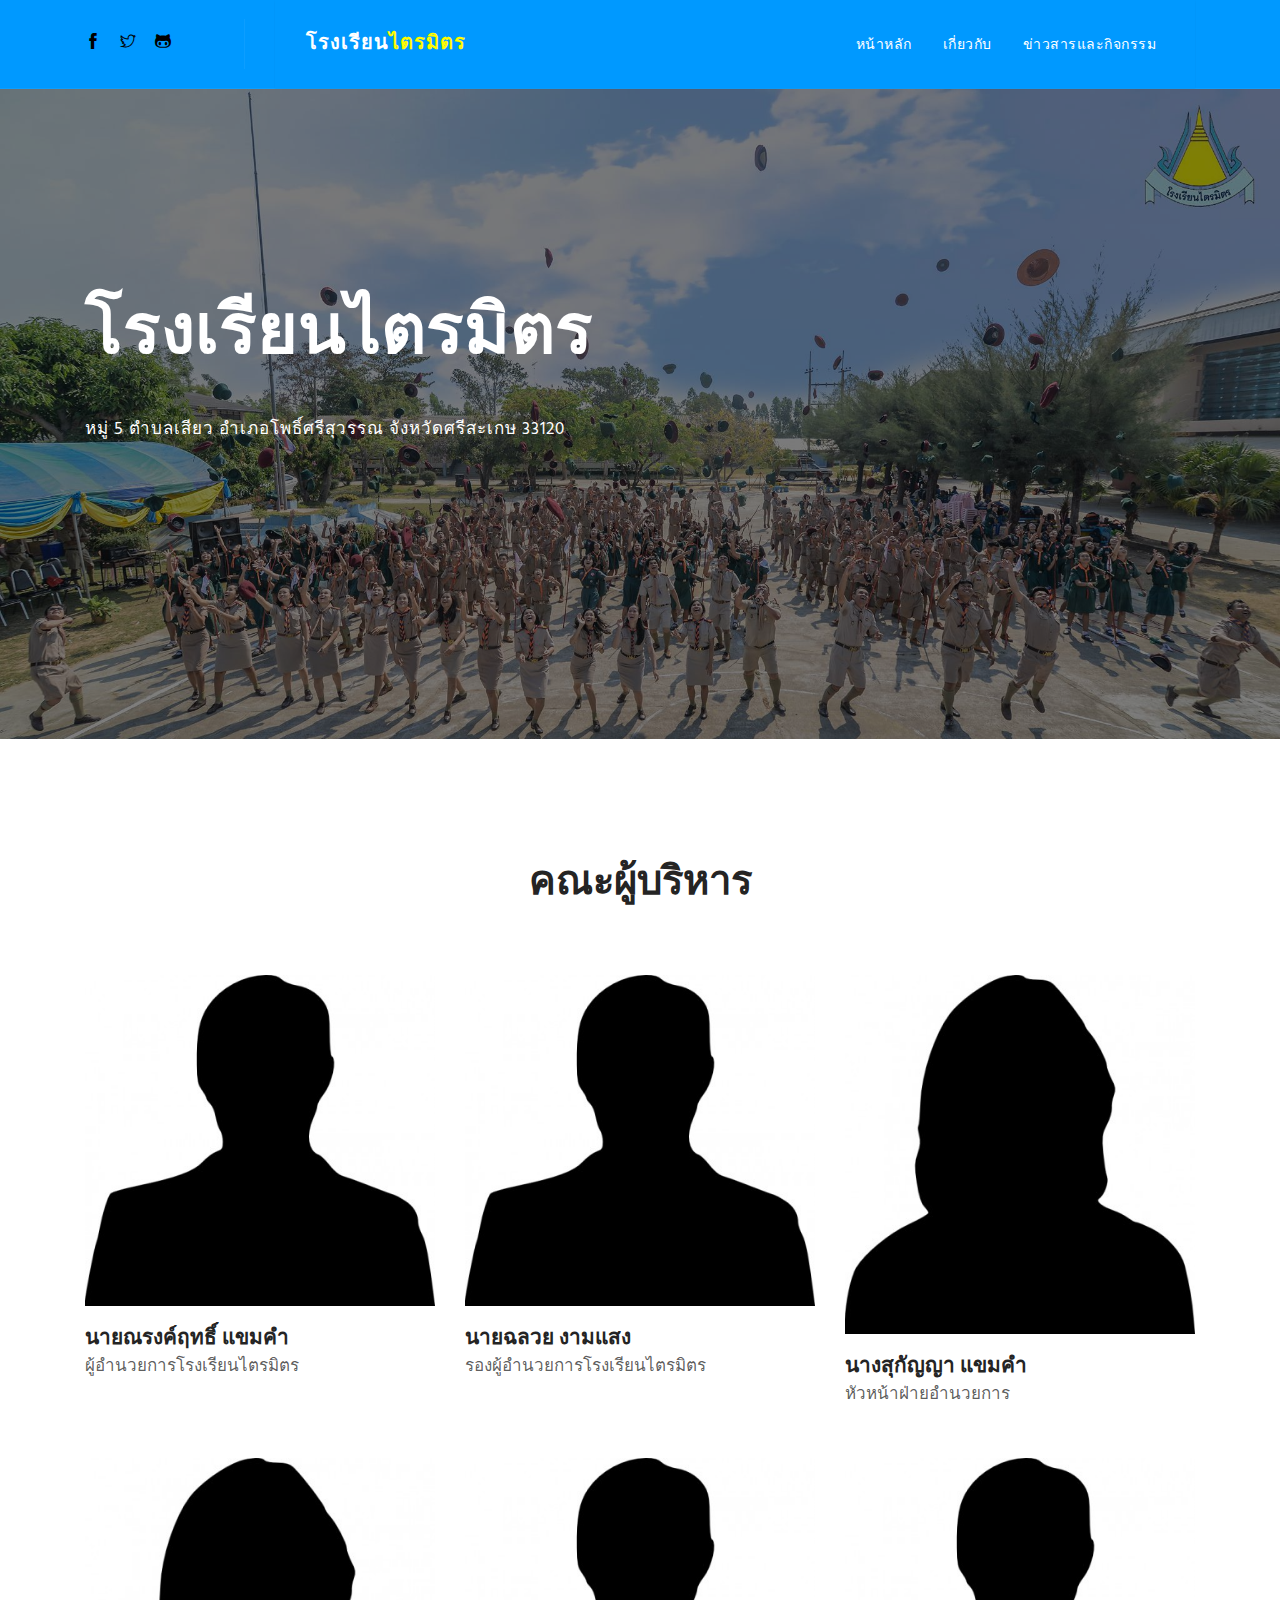
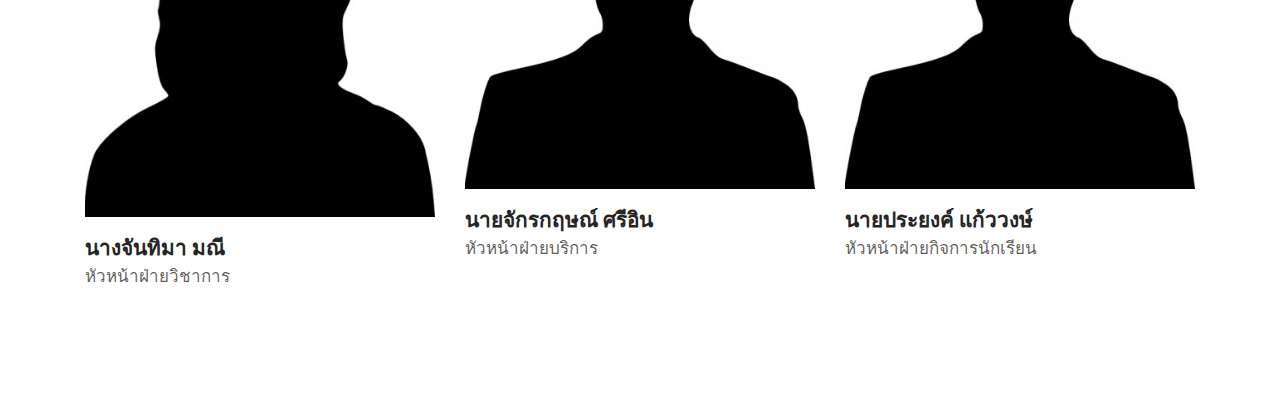
==== about.html @ a45cf544 "first commit" ====
<!doctype html>
<html lang="en">
  <head>
  <!-- Required meta tags -->
  <meta charset="utf-8">
  <meta name="viewport" content="width=device-width, initial-scale=1, shrink-to-fit=no">
  <meta name="description" content="megakit,business,company,agency,multipurpose,modern,bootstrap4">
  
  <meta name="author" content="themefisher.com">

  <title>Megakit| Html5 Agency template</title>

  <!-- bootstrap.min css -->
  <link rel="stylesheet" href="plugins/bootstrap/css/bootstrap.min.css">
  <!-- Icon Font Css -->
  <link rel="stylesheet" href="plugins/themify/css/themify-icons.css">
  <link rel="stylesheet" href="plugins/fontawesome/css/all.css">
  <link rel="stylesheet" href="plugins/magnific-popup/dist/magnific-popup.css">
  <!-- Owl Carousel CSS -->
  <link rel="stylesheet" href="plugins/slick-carousel/slick/slick.css">
  <link rel="stylesheet" href="plugins/slick-carousel/slick/slick-theme.css">

  <!-- Main Stylesheet -->
  <link rel="stylesheet" href="css/style.css">

</head>

<body>


<!-- Header Start --> 

<header class="navigation">
	<div class="header-top ">
		<div class="container">
			<div class="row justify-content-between align-items-center">
				<div class="col-lg-2 col-md-4">
					<div class="header-top-socials text-center text-lg-left text-md-left">
						<a href="https://web.facebook.com/%E0%B9%82%E0%B8%A3%E0%B8%87%E0%B9%80%E0%B8%A3%E0%B8%B5%E0%B8%A2%E0%B8%99%E0%B9%84%E0%B8%95%E0%B8%A3%E0%B8%A1%E0%B8%B4%E0%B8%95%E0%B8%A3-Trimit-school-172580970136434" target="_blank"><i class="ti-facebook"></i></a>
						<a  target="_blank"><i class="ti-twitter"></i></a>
						<a  target="_blank"><i class="ti-github"></i></a>
					</div>
				</div>
				<div class="col-lg-10 col-md-8 text-center text-lg-right text-md-right">
			
					<div class="header-top-info">		
				</div>
	<nav class="navbar navbar-expand-lg  py-4" id="navbar">
		<div class="container">
		  <a class="navbar-brand" href="index.html">
		  	โรงเรียน<span>ไตรมิตร</span>
		  </a>

		  <button class="navbar-toggler collapsed" type="button" data-toggle="collapse" data-target="#navbarsExample09" aria-controls="navbarsExample09" aria-expanded="false" aria-label="Toggle navigation">
			<span class="fa fa-bars"></span>
		  </button>
	  
		  <div class="collapse navbar-collapse text-center" id="navbarsExample09">
			<ul class="navbar-nav ml-auto">
			  <li class="nav-item active">
				<a class="nav-link" href="index.html">หน้าหลัก <span class="sr-only">(current)</span></a>
			  </li>
			  <li class="nav-item dropdown">
					<a class="nav-link dropdown-toggle" href="#" id="dropdown03" data-toggle="dropdown" aria-haspopup="true" aria-expanded="false">เกี่ยวกับ</a>
					<ul class="dropdown-menu" aria-labelledby="dropdown03">
						<li><a class="dropdown-item" href="about.html">คณะผู้บริหาร</a></li>
						<li><a class="dropdown-item" href="blog-single.html">ประวัติความเป็นมา</a></li>
					</ul>
			  </li>
			   <li class="nav-item dropdown">
					<a class="nav-link dropdown-toggle" href="#" id="dropdown05" data-toggle="dropdown" aria-haspopup="true" aria-expanded="false">ข่าวสารและกิจกรรม</a>
					<ul class="dropdown-menu" aria-labelledby="dropdown05">
						<li><a class="dropdown-item" href="blog-grid.html">ข่าวสาร</a></li>
						<li><a class="dropdown-item" href="blog-grid - 1.html">ภาพกิจกรรม</a></li>
					</ul>
			</ul>
			</form>
		  </div>
		</div>
	</nav>
</header>

<!-- Header Close --> 

<div class="main-wrapper ">
<!-- Slider Start -->
<section class="slider">
	<div class="container">
		<div class="row">
			<div class="col-lg-9 col-md-10">
				<div class="block">
					<h1 class="animated fadeInUp mb-5">โรงเรียนไตรมิตร</h1>
					<span class="d-block mb-3 text-white text-capitalize">หมู่ 5 ตำบลเสียว อำเภอโพธิ์ศรีสุวรรณ จังหวัดศรีสะเกษ 33120</span>
				</div>
			</div>
		</div>
	</div>
</section>

<!--  Section Services Start -->
<section class="section team">
	<div class="container">
		<div class="row justify-content-center">
			<div class="col-lg-7 text-center">
				<div class="section-title">
					<h2 class="mt-3 content-title">คณะผู้บริหาร</h2>
				</div>
			</div>
		</div>

		<div class="row justify-content-center">
			<div class="col-lg-4 col-md-6 col-sm-6">
				<div class="team-item-wrap mb-5">
					<div class="team-item position-relative">
						<img src="images/team/เงาชาย.jpg" alt="" class="img-fluid w-100">
						<div class="team-img-hover">
							<ul class="team-social list-inline">
								<li class="list-inline-item">
									<a  class="facebook"><i class="fab fa-facebook-f" aria-hidden="true"></i></a>
								</li>
								<li class="list-inline-item">
									<a  class="twitter"><i class="fab fa-twitter" aria-hidden="true"></i></a>
								</li>
								<li class="list-inline-item">
									<a  class="instagram"><i class="fab fa-instagram" aria-hidden="true"></i></a>
								</li>
								<li class="list-inline-item">
									<a  class="linkedin"><i class="fab fa-linkedin-in" aria-hidden="true"></i></a>
								</li>
							</ul>
						</div>
					</div>
					<div class="team-item-content">
						<h4 class="mt-3 mb-0 text-capitalize">นายณรงค์ฤทธิ์ แขมคำ </h4>
						<p>ผู้อำนวยการโรงเรียนไตรมิตร</p>
					</div>
				</div>
			</div>

			<div class="col-lg-4 col-md-6 col-sm-6">
				<div class="team-item-wrap mb-5">
					<div class="team-item position-relative">
						<img src="images/team/เงาชาย.jpg" alt="" class="img-fluid w-100">
						<div class="team-img-hover">
							<ul class="team-social list-inline">
								<li class="list-inline-item">
									<a  class="facebook"><i class="fab fa-facebook-f" aria-hidden="true"></i></a>
								</li>
								<li class="list-inline-item">
									<a  class="twitter"><i class="fab fa-twitter" aria-hidden="true"></i></a>
								</li>
								<li class="list-inline-item">
									<a  class="instagram"><i class="fab fa-instagram" aria-hidden="true"></i></a>
								</li>
								<li class="list-inline-item">
									<a  class="linkedin"><i class="fab fa-linkedin-in" aria-hidden="true"></i></a>
								</li>
							</ul>
						</div>
					</div>
					<div class="team-item-content">
						<h4 class="mt-3 mb-0 text-capitalize">นายฉลวย งามแสง</h4>
						<p>รองผู้อำนวยการโรงเรียนไตรมิตร</p>
					</div>
				</div>
			</div>

			<div class="col-lg-4 col-md-6 col-sm-6">
				<div class="team-item-wrap mb-5 ">
					<div class="team-item position-relative">
						<img src="images/team/เงาหญิง.jpg" alt="" class="img-fluid w-100">
						<div class="team-img-hover">
							<ul class="team-social list-inline">
								<li class="list-inline-item">
									<a  class="facebook"><i class="fab fa-facebook-f" aria-hidden="true"></i></a>
								</li>
								<li class="list-inline-item">
									<a  class="twitter"><i class="fab fa-twitter" aria-hidden="true"></i></a>
								</li>
								<li class="list-inline-item">
									<a  class="instagram"><i class="fab fa-instagram" aria-hidden="true"></i></a>
								</li>
								<li class="list-inline-item">
									<a  class="linkedin"><i class="fab fa-linkedin-in" aria-hidden="true"></i></a>
								</li>
							</ul>
						</div>
					</div>
					<div class="team-item-content">
						<h4 class="mt-3 mb-0 text-capitalize">นางสุกัญญา แขมคำ</h4>
						<p>หัวหน้าฝ่ายอำนวยการ</p>
					</div>
				</div>
			</div>
			<div class="col-lg-4 col-md-6 col-sm-6">
				<div class="team-item-wrap mb-5 mb-lg-0">
					<div class="team-item position-relative">
						<img src="images/team/เงาหญิง.jpg" alt="" class="img-fluid w-100">
						<div class="team-img-hover">
							<ul class="team-social list-inline">
								<li class="list-inline-item">
									<a  class="facebook"><i class="fab fa-facebook-f" aria-hidden="true"></i></a>
								</li>
								<li class="list-inline-item">
									<a  class="twitter"><i class="fab fa-twitter" aria-hidden="true"></i></a>
								</li>
								<li class="list-inline-item">
									<a  class="instagram"><i class="fab fa-instagram" aria-hidden="true"></i></a>
								</li>
								<li class="list-inline-item">
									<a  class="linkedin"><i class="fab fa-linkedin-in" aria-hidden="true"></i></a>
								</li>
							</ul>
						</div>
					</div>
					<div class="team-item-content">
						<h4 class="mt-3 mb-0 text-capitalize">นางจันทิมา มณี</h4>
						<p>หัวหน้าฝ่ายวิชาการ</p>
					</div>
				</div>
			</div>

			<div class="col-lg-4 col-md-6 col-sm-6">
				<div class="team-item-wrap mb-5 mb-lg-0">
					<div class="team-item position-relative">
						<img src="images/team/เงาชาย.jpg" alt="" class="img-fluid w-100">
						<div class="team-img-hover">
							<ul class="team-social list-inline">
								<li class="list-inline-item">
									<a  class="facebook"><i class="fab fa-facebook-f" aria-hidden="true"></i></a>
								</li>
								<li class="list-inline-item">
									<a  class="twitter"><i class="fab fa-twitter" aria-hidden="true"></i></a>
								</li>
								<li class="list-inline-item">
									<a  class="instagram"><i class="fab fa-instagram" aria-hidden="true"></i></a>
								</li>
								<li class="list-inline-item">
									<a  class="linkedin"><i class="fab fa-linkedin-in" aria-hidden="true"></i></a>
								</li>
							</ul>
						</div>
					</div>
					<div class="team-item-content">
						<h4 class="mt-3 mb-0 text-capitalize">นายจักรกฤษณ์ ศรีอิน</h4>
						<p>หัวหน้าฝ่ายบริการ</p>
					</div>
				</div>
			</div>

			<div class="col-lg-4 col-md-6 col-sm-6">
				<div class="team-item-wrap mb-5 mb-lg-0 ">
					<div class="team-item position-relative">
						<img src="images/team/เงาชาย.jpg" alt="" class="img-fluid w-100">
						<div class="team-img-hover">
							<ul class="team-social list-inline">
								<li class="list-inline-item">
									<a  class="facebook"><i class="fab fa-facebook-f" aria-hidden="true"></i></a>
								</li>
								<li class="list-inline-item">
									<a  class="twitter"><i class="fab fa-twitter" aria-hidden="true"></i></a>
								</li>
								<li class="list-inline-item">
									<a  class="instagram"><i class="fab fa-instagram" aria-hidden="true"></i></a>
								</li>
								<li class="list-inline-item">
									<a  class="linkedin"><i class="fab fa-linkedin-in" aria-hidden="true"></i></a>
								</li>
							</ul>
						</div>
					</div>
					<div class="team-item-content">
						<h4 class="mt-3 mb-0 text-capitalize">นายประยงค์ แก้ววงษ์ </h4>
						<p>หัวหน้าฝ่ายกิจการนักเรียน</p>
					</div>
				</div>
			</div>
		</div>
	</div>
</section>


  </body>
  </html>
---- plugins/themify/css/themify-icons.css ----
@font-face {
	font-family: 'themify';
	src:url('../fonts/themify.eot');
	src:url('../fonts/themify.eot?#iefix') format('embedded-opentype'),
		url('../fonts/themify.woff') format('woff'),
		url('../fonts/themify.ttf') format('truetype'),
		url('../fonts/themify.svg') format('svg');
	font-weight: normal;
	font-style: normal;
}

[class^="ti-"], [class*=" ti-"] {
	font-family: 'themify';
	speak: none;
	font-style: normal;
	font-weight: normal;
	font-variant: normal;
	text-transform: none;
	line-height: 1;

	/* Better Font Rendering =========== */
	-webkit-font-smoothing: antialiased;
	-moz-osx-font-smoothing: grayscale;
}

.ti-wand:before {
	content: "\e600";
}
.ti-volume:before {
	content: "\e601";
}
.ti-user:before {
	content: "\e602";
}
.ti-unlock:before {
	content: "\e603";
}
.ti-unlink:before {
	content: "\e604";
}
.ti-trash:before {
	content: "\e605";
}
.ti-thought:before {
	content: "\e606";
}
.ti-target:before {
	content: "\e607";
}
.ti-tag:before {
	content: "\e608";
}
.ti-tablet:before {
	content: "\e609";
}
.ti-star:before {
	content: "\e60a";
}
.ti-spray:before {
	content: "\e60b";
}
.ti-signal:before {
	content: "\e60c";
}
.ti-shopping-cart:before {
	content: "\e60d";
}
.ti-shopping-cart-full:before {
	content: "\e60e";
}
.ti-settings:before {
	content: "\e60f";
}
.ti-search:before {
	content: "\e610";
}
.ti-zoom-in:before {
	content: "\e611";
}
.ti-zoom-out:before {
	content: "\e612";
}
.ti-cut:before {
	content: "\e613";
}
.ti-ruler:before {
	content: "\e614";
}
.ti-ruler-pencil:before {
	content: "\e615";
}
.ti-ruler-alt:before {
	content: "\e616";
}
.ti-bookmark:before {
	content: "\e617";
}
.ti-bookmark-alt:before {
	content: "\e618";
}
.ti-reload:before {
	content: "\e619";
}
.ti-plus:before {
	content: "\e61a";
}
.ti-pin:before {
	content: "\e61b";
}
.ti-pencil:before {
	content: "\e61c";
}
.ti-pencil-alt:before {
	content: "\e61d";
}
.ti-paint-roller:before {
	content: "\e61e";
}
.ti-paint-bucket:before {
	content: "\e61f";
}
.ti-na:before {
	content: "\e620";
}
.ti-mobile:before {
	content: "\e621";
}
.ti-minus:before {
	content: "\e622";
}
.ti-medall:before {
	content: "\e623";
}
.ti-medall-alt:before {
	content: "\e624";
}
.ti-marker:before {
	content: "\e625";
}
.ti-marker-alt:before {
	content: "\e626";
}
.ti-arrow-up:before {
	content: "\e627";
}
.ti-arrow-right:before {
	content: "\e628";
}
.ti-arrow-left:before {
	content: "\e629";
}
.ti-arrow-down:before {
	content: "\e62a";
}
.ti-lock:before {
	content: "\e62b";
}
.ti-location-arrow:before {
	content: "\e62c";
}
.ti-link:before {
	content: "\e62d";
}
.ti-layout:before {
	content: "\e62e";
}
.ti-layers:before {
	content: "\e62f";
}
.ti-layers-alt:before {
	content: "\e630";
}
.ti-key:before {
	content: "\e631";
}
.ti-import:before {
	content: "\e632";
}
.ti-image:before {
	content: "\e633";
}
.ti-heart:before {
	content: "\e634";
}
.ti-heart-broken:before {
	content: "\e635";
}
.ti-hand-stop:before {
	content: "\e636";
}
.ti-hand-open:before {
	content: "\e637";
}
.ti-hand-drag:before {
	content: "\e638";
}
.ti-folder:before {
	content: "\e639";
}
.ti-flag:before {
	content: "\e63a";
}
.ti-flag-alt:before {
	content: "\e63b";
}
.ti-flag-alt-2:before {
	content: "\e63c";
}
.ti-eye:before {
	content: "\e63d";
}
.ti-export:before {
	content: "\e63e";
}
.ti-exchange-vertical:before {
	content: "\e63f";
}
.ti-desktop:before {
	content: "\e640";
}
.ti-cup:before {
	content: "\e641";
}
.ti-crown:before {
	content: "\e642";
}
.ti-comments:before {
	content: "\e643";
}
.ti-comment:before {
	content: "\e644";
}
.ti-comment-alt:before {
	content: "\e645";
}
.ti-close:before {
	content: "\e646";
}
.ti-clip:before {
	content: "\e647";
}
.ti-angle-up:before {
	content: "\e648";
}
.ti-angle-right:before {
	content: "\e649";
}
.ti-angle-left:before {
	content: "\e64a";
}
.ti-angle-down:before {
	content: "\e64b";
}
.ti-check:before {
	content: "\e64c";
}
.ti-check-box:before {
	content: "\e64d";
}
.ti-camera:before {
	content: "\e64e";
}
.ti-announcement:before {
	content: "\e64f";
}
.ti-brush:before {
	content: "\e650";
}
.ti-briefcase:before {
	content: "\e651";
}
.ti-bolt:before {
	content: "\e652";
}
.ti-bolt-alt:before {
	content: "\e653";
}
.ti-blackboard:before {
	content: "\e654";
}
.ti-bag:before {
	content: "\e655";
}
.ti-move:before {
	content: "\e656";
}
.ti-arrows-vertical:before {
	content: "\e657";
}
.ti-arrows-horizontal:before {
	content: "\e658";
}
.ti-fullscreen:before {
	content: "\e659";
}
.ti-arrow-top-right:before {
	content: "\e65a";
}
.ti-arrow-top-left:before {
	content: "\e65b";
}
.ti-arrow-circle-up:before {
	content: "\e65c";
}
.ti-arrow-circle-right:before {
	content: "\e65d";
}
.ti-arrow-circle-left:before {
	content: "\e65e";
}
.ti-arrow-circle-down:before {
	content: "\e65f";
}
.ti-angle-double-up:before {
	content: "\e660";
}
.ti-angle-double-right:before {
	content: "\e661";
}
.ti-angle-double-left:before {
	content: "\e662";
}
.ti-angle-double-down:before {
	content: "\e663";
}
.ti-zip:before {
	content: "\e664";
}
.ti-world:before {
	content: "\e665";
}
.ti-wheelchair:before {
	content: "\e666";
}
.ti-view-list:before {
	content: "\e667";
}
.ti-view-list-alt:before {
	content: "\e668";
}
.ti-view-grid:before {
	content: "\e669";
}
.ti-uppercase:before {
	content: "\e66a";
}
.ti-upload:before {
	content: "\e66b";
}
.ti-underline:before {
	content: "\e66c";
}
.ti-truck:before {
	content: "\e66d";
}
.ti-timer:before {
	content: "\e66e";
}
.ti-ticket:before {
	content: "\e66f";
}
.ti-thumb-up:before {
	content: "\e670";
}
.ti-thumb-down:before {
	content: "\e671";
}
.ti-text:before {
	content: "\e672";
}
.ti-stats-up:before {
	content: "\e673";
}
.ti-stats-down:before {
	content: "\e674";
}
.ti-split-v:before {
	content: "\e675";
}
.ti-split-h:before {
	content: "\e676";
}
.ti-smallcap:before {
	content: "\e677";
}
.ti-shine:before {
	content: "\e678";
}
.ti-shift-right:before {
	content: "\e679";
}
.ti-shift-left:before {
	content: "\e67a";
}
.ti-shield:before {
	content: "\e67b";
}
.ti-notepad:before {
	content: "\e67c";
}
.ti-server:before {
	content: "\e67d";
}
.ti-quote-right:before {
	content: "\e67e";
}
.ti-quote-left:before {
	content: "\e67f";
}
.ti-pulse:before {
	content: "\e680";
}
.ti-printer:before {
	content: "\e681";
}
.ti-power-off:before {
	content: "\e682";
}
.ti-plug:before {
	content: "\e683";
}
.ti-pie-chart:before {
	content: "\e684";
}
.ti-paragraph:before {
	content: "\e685";
}
.ti-panel:before {
	content: "\e686";
}
.ti-package:before {
	content: "\e687";
}
.ti-music:before {
	content: "\e688";
}
.ti-music-alt:before {
	content: "\e689";
}
.ti-mouse:before {
	content: "\e68a";
}
.ti-mouse-alt:before {
	content: "\e68b";
}
.ti-money:before {
	content: "\e68c";
}
.ti-microphone:before {
	content: "\e68d";
}
.ti-menu:before {
	content: "\e68e";
}
.ti-menu-alt:before {
	content: "\e68f";
}
.ti-map:before {
	content: "\e690";
}
.ti-map-alt:before {
	content: "\e691";
}
.ti-loop:before {
	content: "\e692";
}
.ti-location-pin:before {
	content: "\e693";
}
.ti-list:before {
	content: "\e694";
}
.ti-light-bulb:before {
	content: "\e695";
}
.ti-Italic:before {
	content: "\e696";
}
.ti-info:before {
	content: "\e697";
}
.ti-infinite:before {
	content: "\e698";
}
.ti-id-badge:before {
	content: "\e699";
}
.ti-hummer:before {
	content: "\e69a";
}
.ti-home:before {
	content: "\e69b";
}
.ti-help:before {
	content: "\e69c";
}
.ti-headphone:before {
	content: "\e69d";
}
.ti-harddrives:before {
	content: "\e69e";
}
.ti-harddrive:before {
	content: "\e69f";
}
.ti-gift:before {
	content: "\e6a0";
}
.ti-game:before {
	content: "\e6a1";
}
.ti-filter:before {
	content: "\e6a2";
}
.ti-files:before {
	content: "\e6a3";
}
.ti-file:before {
	content: "\e6a4";
}
.ti-eraser:before {
	content: "\e6a5";
}
.ti-envelope:before {
	content: "\e6a6";
}
.ti-download:before {
	content: "\e6a7";
}
.ti-direction:before {
	content: "\e6a8";
}
.ti-direction-alt:before {
	content: "\e6a9";
}
.ti-dashboard:before {
	content: "\e6aa";
}
.ti-control-stop:before {
	content: "\e6ab";
}
.ti-control-shuffle:before {
	content: "\e6ac";
}
.ti-control-play:before {
	content: "\e6ad";
}
.ti-control-pause:before {
	content: "\e6ae";
}
.ti-control-forward:before {
	content: "\e6af";
}
.ti-control-backward:before {
	content: "\e6b0";
}
.ti-cloud:before {
	content: "\e6b1";
}
.ti-cloud-up:before {
	content: "\e6b2";
}
.ti-cloud-down:before {
	content: "\e6b3";
}
.ti-clipboard:before {
	content: "\e6b4";
}
.ti-car:before {
	content: "\e6b5";
}
.ti-calendar:before {
	content: "\e6b6";
}
.ti-book:before {
	content: "\e6b7";
}
.ti-bell:before {
	content: "\e6b8";
}
.ti-basketball:before {
	content: "\e6b9";
}
.ti-bar-chart:before {
	content: "\e6ba";
}
.ti-bar-chart-alt:before {
	content: "\e6bb";
}
.ti-back-right:before {
	content: "\e6bc";
}
.ti-back-left:before {
	content: "\e6bd";
}
.ti-arrows-corner:before {
	content: "\e6be";
}
.ti-archive:before {
	content: "\e6bf";
}
.ti-anchor:before {
	content: "\e6c0";
}
.ti-align-right:before {
	content: "\e6c1";
}
.ti-align-left:before {
	content: "\e6c2";
}
.ti-align-justify:before {
	content: "\e6c3";
}
.ti-align-center:before {
	content: "\e6c4";
}
.ti-alert:before {
	content: "\e6c5";
}
.ti-alarm-clock:before {
	content: "\e6c6";
}
.ti-agenda:before {
	content: "\e6c7";
}
.ti-write:before {
	content: "\e6c8";
}
.ti-window:before {
	content: "\e6c9";
}
.ti-widgetized:before {
	content: "\e6ca";
}
.ti-widget:before {
	content: "\e6cb";
}
.ti-widget-alt:before {
	content: "\e6cc";
}
.ti-wallet:before {
	content: "\e6cd";
}
.ti-video-clapper:before {
	content: "\e6ce";
}
.ti-video-camera:before {
	content: "\e6cf";
}
.ti-vector:before {
	content: "\e6d0";
}
.ti-themify-logo:before {
	content: "\e6d1";
}
.ti-themify-favicon:before {
	content: "\e6d2";
}
.ti-themify-favicon-alt:before {
	content: "\e6d3";
}
.ti-support:before {
	content: "\e6d4";
}
.ti-stamp:before {
	content: "\e6d5";
}
.ti-split-v-alt:before {
	content: "\e6d6";
}
.ti-slice:before {
	content: "\e6d7";
}
.ti-shortcode:before {
	content: "\e6d8";
}
.ti-shift-right-alt:before {
	content: "\e6d9";
}
.ti-shift-left-alt:before {
	content: "\e6da";
}
.ti-ruler-alt-2:before {
	content: "\e6db";
}
.ti-receipt:before {
	content: "\e6dc";
}
.ti-pin2:before {
	content: "\e6dd";
}
.ti-pin-alt:before {
	content: "\e6de";
}
.ti-pencil-alt2:before {
	content: "\e6df";
}
.ti-palette:before {
	content: "\e6e0";
}
.ti-more:before {
	content: "\e6e1";
}
.ti-more-alt:before {
	content: "\e6e2";
}
.ti-microphone-alt:before {
	content: "\e6e3";
}
.ti-magnet:before {
	content: "\e6e4";
}
.ti-line-double:before {
	content: "\e6e5";
}
.ti-line-dotted:before {
	content: "\e6e6";
}
.ti-line-dashed:before {
	content: "\e6e7";
}
.ti-layout-width-full:before {
	content: "\e6e8";
}
.ti-layout-width-default:before {
	content: "\e6e9";
}
.ti-layout-width-default-alt:before {
	content: "\e6ea";
}
.ti-layout-tab:before {
	content: "\e6eb";
}
.ti-layout-tab-window:before {
	content: "\e6ec";
}
.ti-layout-tab-v:before {
	content: "\e6ed";
}
.ti-layout-tab-min:before {
	content: "\e6ee";
}
.ti-layout-slider:before {
	content: "\e6ef";
}
.ti-layout-slider-alt:before {
	content: "\e6f0";
}
.ti-layout-sidebar-right:before {
	content: "\e6f1";
}
.ti-layout-sidebar-none:before {
	content: "\e6f2";
}
.ti-layout-sidebar-left:before {
	content: "\e6f3";
}
.ti-layout-placeholder:before {
	content: "\e6f4";
}
.ti-layout-menu:before {
	content: "\e6f5";
}
.ti-layout-menu-v:before {
	content: "\e6f6";
}
.ti-layout-menu-separated:before {
	content: "\e6f7";
}
.ti-layout-menu-full:before {
	content: "\e6f8";
}
.ti-layout-media-right-alt:before {
	content: "\e6f9";
}
.ti-layout-media-right:before {
	content: "\e6fa";
}
.ti-layout-media-overlay:before {
	content: "\e6fb";
}
.ti-layout-media-overlay-alt:before {
	content: "\e6fc";
}
.ti-layout-media-overlay-alt-2:before {
	content: "\e6fd";
}
.ti-layout-media-left-alt:before {
	content: "\e6fe";
}
.ti-layout-media-left:before {
	content: "\e6ff";
}
.ti-layout-media-center-alt:before {
	content: "\e700";
}
.ti-layout-media-center:before {
	content: "\e701";
}
.ti-layout-list-thumb:before {
	content: "\e702";
}
.ti-layout-list-thumb-alt:before {
	content: "\e703";
}
.ti-layout-list-post:before {
	content: "\e704";
}
.ti-layout-list-large-image:before {
	content: "\e705";
}
.ti-layout-line-solid:before {
	content: "\e706";
}
.ti-layout-grid4:before {
	content: "\e707";
}
.ti-layout-grid3:before {
	content: "\e708";
}
.ti-layout-grid2:before {
	content: "\e709";
}
.ti-layout-grid2-thumb:before {
	content: "\e70a";
}
.ti-layout-cta-right:before {
	content: "\e70b";
}
.ti-layout-cta-left:before {
	content: "\e70c";
}
.ti-layout-cta-center:before {
	content: "\e70d";
}
.ti-layout-cta-btn-right:before {
	content: "\e70e";
}
.ti-layout-cta-btn-left:before {
	content: "\e70f";
}
.ti-layout-column4:before {
	content: "\e710";
}
.ti-layout-column3:before {
	content: "\e711";
}
.ti-layout-column2:before {
	content: "\e712";
}
.ti-layout-accordion-separated:before {
	content: "\e713";
}
.ti-layout-accordion-merged:before {
	content: "\e714";
}
.ti-layout-accordion-list:before {
	content: "\e715";
}
.ti-ink-pen:before {
	content: "\e716";
}
.ti-info-alt:before {
	content: "\e717";
}
.ti-help-alt:before {
	content: "\e718";
}
.ti-headphone-alt:before {
	content: "\e719";
}
.ti-hand-point-up:before {
	content: "\e71a";
}
.ti-hand-point-right:before {
	content: "\e71b";
}
.ti-hand-point-left:before {
	content: "\e71c";
}
.ti-hand-point-down:before {
	content: "\e71d";
}
.ti-gallery:before {
	content: "\e71e";
}
.ti-face-smile:before {
	content: "\e71f";
}
.ti-face-sad:before {
	content: "\e720";
}
.ti-credit-card:before {
	content: "\e721";
}
.ti-control-skip-forward:before {
	content: "\e722";
}
.ti-control-skip-backward:before {
	content: "\e723";
}
.ti-control-record:before {
	content: "\e724";
}
.ti-control-eject:before {
	content: "\e725";
}
.ti-comments-smiley:before {
	content: "\e726";
}
.ti-brush-alt:before {
	content: "\e727";
}
.ti-youtube:before {
	content: "\e728";
}
.ti-vimeo:before {
	content: "\e729";
}
.ti-twitter:before {
	content: "\e72a";
}
.ti-time:before {
	content: "\e72b";
}
.ti-tumblr:before {
	content: "\e72c";
}
.ti-skype:before {
	content: "\e72d";
}
.ti-share:before {
	content: "\e72e";
}
.ti-share-alt:before {
	content: "\e72f";
}
.ti-rocket:before {
	content: "\e730";
}
.ti-pinterest:before {
	content: "\e731";
}
.ti-new-window:before {
	content: "\e732";
}
.ti-microsoft:before {
	content: "\e733";
}
.ti-list-ol:before {
	content: "\e734";
}
.ti-linkedin:before {
	content: "\e735";
}
.ti-layout-sidebar-2:before {
	content: "\e736";
}
.ti-layout-grid4-alt:before {
	content: "\e737";
}
.ti-layout-grid3-alt:before {
	content: "\e738";
}
.ti-layout-grid2-alt:before {
	content: "\e739";
}
.ti-layout-column4-alt:before {
	content: "\e73a";
}
.ti-layout-column3-alt:before {
	content: "\e73b";
}
.ti-layout-column2-alt:before {
	content: "\e73c";
}
.ti-instagram:before {
	content: "\e73d";
}
.ti-google:before {
	content: "\e73e";
}
.ti-github:before {
	content: "\e73f";
}
.ti-flickr:before {
	content: "\e740";
}
.ti-facebook:before {
	content: "\e741";
}
.ti-dropbox:before {
	content: "\e742";
}
.ti-dribbble:before {
	content: "\e743";
}
.ti-apple:before {
	content: "\e744";
}
.ti-android:before {
	content: "\e745";
}
.ti-save:before {
	content: "\e746";
}
.ti-save-alt:before {
	content: "\e747";
}
.ti-yahoo:before {
	content: "\e748";
}
.ti-wordpress:before {
	content: "\e749";
}
.ti-vimeo-alt:before {
	content: "\e74a";
}
.ti-twitter-alt:before {
	content: "\e74b";
}
.ti-tumblr-alt:before {
	content: "\e74c";
}
.ti-trello:before {
	content: "\e74d";
}
.ti-stack-overflow:before {
	content: "\e74e";
}
.ti-soundcloud:before {
	content: "\e74f";
}
.ti-sharethis:before {
	content: "\e750";
}
.ti-sharethis-alt:before {
	content: "\e751";
}
.ti-reddit:before {
	content: "\e752";
}
.ti-pinterest-alt:before {
	content: "\e753";
}
.ti-microsoft-alt:before {
	content: "\e754";
}
.ti-linux:before {
	content: "\e755";
}
.ti-jsfiddle:before {
	content: "\e756";
}
.ti-joomla:before {
	content: "\e757";
}
.ti-html5:before {
	content: "\e758";
}
.ti-flickr-alt:before {
	content: "\e759";
}
.ti-email:before {
	content: "\e75a";
}
.ti-drupal:before {
	content: "\e75b";
}
.ti-dropbox-alt:before {
	content: "\e75c";
}
.ti-css3:before {
	content: "\e75d";
}
.ti-rss:before {
	content: "\e75e";
}
.ti-rss-alt:before {
	content: "\e75f";
}
---- plugins/fontawesome/css/all.css ----
.fa,
.fas,
.far,
.fal,
.fab {
  -moz-osx-font-smoothing: grayscale;
  -webkit-font-smoothing: antialiased;
  display: inline-block;
  font-style: normal;
  font-variant: normal;
  text-rendering: auto;
  line-height: 1; }

.fa-lg {
  font-size: 1.33333em;
  line-height: 0.75em;
  vertical-align: -.0667em; }

.fa-xs {
  font-size: .75em; }

.fa-sm {
  font-size: .875em; }

.fa-1x {
  font-size: 1em; }

.fa-2x {
  font-size: 2em; }

.fa-3x {
  font-size: 3em; }

.fa-4x {
  font-size: 4em; }

.fa-5x {
  font-size: 5em; }

.fa-6x {
  font-size: 6em; }

.fa-7x {
  font-size: 7em; }

.fa-8x {
  font-size: 8em; }

.fa-9x {
  font-size: 9em; }

.fa-10x {
  font-size: 10em; }

.fa-fw {
  text-align: center;
  width: 1.25em; }

.fa-ul {
  list-style-type: none;
  margin-left: 2.5em;
  padding-left: 0; }
  .fa-ul > li {
    position: relative; }

.fa-li {
  left: -2em;
  position: absolute;
  text-align: center;
  width: 2em;
  line-height: inherit; }

.fa-border {
  border: solid 0.08em #eee;
  border-radius: .1em;
  padding: .2em .25em .15em; }

.fa-pull-left {
  float: left; }

.fa-pull-right {
  float: right; }

.fa.fa-pull-left,
.fas.fa-pull-left,
.far.fa-pull-left,
.fal.fa-pull-left,
.fab.fa-pull-left {
  margin-right: .3em; }

.fa.fa-pull-right,
.fas.fa-pull-right,
.far.fa-pull-right,
.fal.fa-pull-right,
.fab.fa-pull-right {
  margin-left: .3em; }

.fa-spin {
  -webkit-animation: fa-spin 2s infinite linear;
          animation: fa-spin 2s infinite linear; }

.fa-pulse {
  -webkit-animation: fa-spin 1s infinite steps(8);
          animation: fa-spin 1s infinite steps(8); }

@-webkit-keyframes fa-spin {
  0% {
    -webkit-transform: rotate(0deg);
            transform: rotate(0deg); }
  100% {
    -webkit-transform: rotate(360deg);
            transform: rotate(360deg); } }

@keyframes fa-spin {
  0% {
    -webkit-transform: rotate(0deg);
            transform: rotate(0deg); }
  100% {
    -webkit-transform: rotate(360deg);
            transform: rotate(360deg); } }

.fa-rotate-90 {
  -ms-filter: "progid:DXImageTransform.Microsoft.BasicImage(rotation=1)";
  -webkit-transform: rotate(90deg);
          transform: rotate(90deg); }

.fa-rotate-180 {
  -ms-filter: "progid:DXImageTransform.Microsoft.BasicImage(rotation=2)";
  -webkit-transform: rotate(180deg);
          transform: rotate(180deg); }

.fa-rotate-270 {
  -ms-filter: "progid:DXImageTransform.Microsoft.BasicImage(rotation=3)";
  -webkit-transform: rotate(270deg);
          transform: rotate(270deg); }

.fa-flip-horizontal {
  -ms-filter: "progid:DXImageTransform.Microsoft.BasicImage(rotation=0, mirror=1)";
  -webkit-transform: scale(-1, 1);
          transform: scale(-1, 1); }

.fa-flip-vertical {
  -ms-filter: "progid:DXImageTransform.Microsoft.BasicImage(rotation=2, mirror=1)";
  -webkit-transform: scale(1, -1);
          transform: scale(1, -1); }

.fa-flip-both, .fa-flip-horizontal.fa-flip-vertical {
  -ms-filter: "progid:DXImageTransform.Microsoft.BasicImage(rotation=2, mirror=1)";
  -webkit-transform: scale(-1, -1);
          transform: scale(-1, -1); }

:root .fa-rotate-90,
:root .fa-rotate-180,
:root .fa-rotate-270,
:root .fa-flip-horizontal,
:root .fa-flip-vertical,
:root .fa-flip-both {
  -webkit-filter: none;
          filter: none; }

.fa-stack {
  display: inline-block;
  height: 2em;
  line-height: 2em;
  position: relative;
  vertical-align: middle;
  width: 2.5em; }

.fa-stack-1x,
.fa-stack-2x {
  left: 0;
  position: absolute;
  text-align: center;
  width: 100%; }

.fa-stack-1x {
  line-height: inherit; }

.fa-stack-2x {
  font-size: 2em; }

.fa-inverse {
  color: #fff; }

/* Font Awesome uses the Unicode Private Use Area (PUA) to ensure screen
readers do not read off random characters that represent icons */
.fa-500px:before {
  content: "\f26e"; }

.fa-accessible-icon:before {
  content: "\f368"; }

.fa-accusoft:before {
  content: "\f369"; }

.fa-acquisitions-incorporated:before {
  content: "\f6af"; }

.fa-ad:before {
  content: "\f641"; }

.fa-address-book:before {
  content: "\f2b9"; }

.fa-address-card:before {
  content: "\f2bb"; }

.fa-adjust:before {
  content: "\f042"; }

.fa-adn:before {
  content: "\f170"; }

.fa-adobe:before {
  content: "\f778"; }

.fa-adversal:before {
  content: "\f36a"; }

.fa-affiliatetheme:before {
  content: "\f36b"; }

.fa-air-freshener:before {
  content: "\f5d0"; }

.fa-algolia:before {
  content: "\f36c"; }

.fa-align-center:before {
  content: "\f037"; }

.fa-align-justify:before {
  content: "\f039"; }

.fa-align-left:before {
  content: "\f036"; }

.fa-align-right:before {
  content: "\f038"; }

.fa-alipay:before {
  content: "\f642"; }

.fa-allergies:before {
  content: "\f461"; }

.fa-amazon:before {
  content: "\f270"; }

.fa-amazon-pay:before {
  content: "\f42c"; }

.fa-ambulance:before {
  content: "\f0f9"; }

.fa-american-sign-language-interpreting:before {
  content: "\f2a3"; }

.fa-amilia:before {
  content: "\f36d"; }

.fa-anchor:before {
  content: "\f13d"; }

.fa-android:before {
  content: "\f17b"; }

.fa-angellist:before {
  content: "\f209"; }

.fa-angle-double-down:before {
  content: "\f103"; }

.fa-angle-double-left:before {
  content: "\f100"; }

.fa-angle-double-right:before {
  content: "\f101"; }

.fa-angle-double-up:before {
  content: "\f102"; }

.fa-angle-down:before {
  content: "\f107"; }

.fa-angle-left:before {
  content: "\f104"; }

.fa-angle-right:before {
  content: "\f105"; }

.fa-angle-up:before {
  content: "\f106"; }

.fa-angry:before {
  content: "\f556"; }

.fa-angrycreative:before {
  content: "\f36e"; }

.fa-angular:before {
  content: "\f420"; }

.fa-ankh:before {
  content: "\f644"; }

.fa-app-store:before {
  content: "\f36f"; }

.fa-app-store-ios:before {
  content: "\f370"; }

.fa-apper:before {
  content: "\f371"; }

.fa-apple:before {
  content: "\f179"; }

.fa-apple-alt:before {
  content: "\f5d1"; }

.fa-apple-pay:before {
  content: "\f415"; }

.fa-archive:before {
  content: "\f187"; }

.fa-archway:before {
  content: "\f557"; }

.fa-arrow-alt-circle-down:before {
  content: "\f358"; }

.fa-arrow-alt-circle-left:before {
  content: "\f359"; }

.fa-arrow-alt-circle-right:before {
  content: "\f35a"; }

.fa-arrow-alt-circle-up:before {
  content: "\f35b"; }

.fa-arrow-circle-down:before {
  content: "\f0ab"; }

.fa-arrow-circle-left:before {
  content: "\f0a8"; }

.fa-arrow-circle-right:before {
  content: "\f0a9"; }

.fa-arrow-circle-up:before {
  content: "\f0aa"; }

.fa-arrow-down:before {
  content: "\f063"; }

.fa-arrow-left:before {
  content: "\f060"; }

.fa-arrow-right:before {
  content: "\f061"; }

.fa-arrow-up:before {
  content: "\f062"; }

.fa-arrows-alt:before {
  content: "\f0b2"; }

.fa-arrows-alt-h:before {
  content: "\f337"; }

.fa-arrows-alt-v:before {
  content: "\f338"; }

.fa-artstation:before {
  content: "\f77a"; }

.fa-assistive-listening-systems:before {
  content: "\f2a2"; }

.fa-asterisk:before {
  content: "\f069"; }

.fa-asymmetrik:before {
  content: "\f372"; }

.fa-at:before {
  content: "\f1fa"; }

.fa-atlas:before {
  content: "\f558"; }

.fa-atlassian:before {
  content: "\f77b"; }

.fa-atom:before {
  content: "\f5d2"; }

.fa-audible:before {
  content: "\f373"; }

.fa-audio-description:before {
  content: "\f29e"; }

.fa-autoprefixer:before {
  content: "\f41c"; }

.fa-avianex:before {
  content: "\f374"; }

.fa-aviato:before {
  content: "\f421"; }

.fa-award:before {
  content: "\f559"; }

.fa-aws:before {
  content: "\f375"; }

.fa-baby:before {
  content: "\f77c"; }

.fa-baby-carriage:before {
  content: "\f77d"; }

.fa-backspace:before {
  content: "\f55a"; }

.fa-backward:before {
  content: "\f04a"; }

.fa-bacon:before {
  content: "\f7e5"; }

.fa-balance-scale:before {
  content: "\f24e"; }

.fa-ban:before {
  content: "\f05e"; }

.fa-band-aid:before {
  content: "\f462"; }

.fa-bandcamp:before {
  content: "\f2d5"; }

.fa-barcode:before {
  content: "\f02a"; }

.fa-bars:before {
  content: "\f0c9"; }

.fa-baseball-ball:before {
  content: "\f433"; }

.fa-basketball-ball:before {
  content: "\f434"; }

.fa-bath:before {
  content: "\f2cd"; }

.fa-battery-empty:before {
  content: "\f244"; }

.fa-battery-full:before {
  content: "\f240"; }

.fa-battery-half:before {
  content: "\f242"; }

.fa-battery-quarter:before {
  content: "\f243"; }

.fa-battery-three-quarters:before {
  content: "\f241"; }

.fa-bed:before {
  content: "\f236"; }

.fa-beer:before {
  content: "\f0fc"; }

.fa-behance:before {
  content: "\f1b4"; }

.fa-behance-square:before {
  content: "\f1b5"; }

.fa-bell:before {
  content: "\f0f3"; }

.fa-bell-slash:before {
  content: "\f1f6"; }

.fa-bezier-curve:before {
  content: "\f55b"; }

.fa-bible:before {
  content: "\f647"; }

.fa-bicycle:before {
  content: "\f206"; }

.fa-bimobject:before {
  content: "\f378"; }

.fa-binoculars:before {
  content: "\f1e5"; }

.fa-biohazard:before {
  content: "\f780"; }

.fa-birthday-cake:before {
  content: "\f1fd"; }

.fa-bitbucket:before {
  content: "\f171"; }

.fa-bitcoin:before {
  content: "\f379"; }

.fa-bity:before {
  content: "\f37a"; }

.fa-black-tie:before {
  content: "\f27e"; }

.fa-blackberry:before {
  content: "\f37b"; }

.fa-blender:before {
  content: "\f517"; }

.fa-blender-phone:before {
  content: "\f6b6"; }

.fa-blind:before {
  content: "\f29d"; }

.fa-blog:before {
  content: "\f781"; }

.fa-blogger:before {
  content: "\f37c"; }

.fa-blogger-b:before {
  content: "\f37d"; }

.fa-bluetooth:before {
  content: "\f293"; }

.fa-bluetooth-b:before {
  content: "\f294"; }

.fa-bold:before {
  content: "\f032"; }

.fa-bolt:before {
  content: "\f0e7"; }

.fa-bomb:before {
  content: "\f1e2"; }

.fa-bone:before {
  content: "\f5d7"; }

.fa-bong:before {
  content: "\f55c"; }

.fa-book:before {
  content: "\f02d"; }

.fa-book-dead:before {
  content: "\f6b7"; }

.fa-book-medical:before {
  content: "\f7e6"; }

.fa-book-open:before {
  content: "\f518"; }

.fa-book-reader:before {
  content: "\f5da"; }

.fa-bookmark:before {
  content: "\f02e"; }

.fa-bowling-ball:before {
  content: "\f436"; }

.fa-box:before {
  content: "\f466"; }

.fa-box-open:before {
  content: "\f49e"; }

.fa-boxes:before {
  content: "\f468"; }

.fa-braille:before {
  content: "\f2a1"; }

.fa-brain:before {
  content: "\f5dc"; }

.fa-bread-slice:before {
  content: "\f7ec"; }

.fa-briefcase:before {
  content: "\f0b1"; }

.fa-briefcase-medical:before {
  content: "\f469"; }

.fa-broadcast-tower:before {
  content: "\f519"; }

.fa-broom:before {
  content: "\f51a"; }

.fa-brush:before {
  content: "\f55d"; }

.fa-btc:before {
  content: "\f15a"; }

.fa-bug:before {
  content: "\f188"; }

.fa-building:before {
  content: "\f1ad"; }

.fa-bullhorn:before {
  content: "\f0a1"; }

.fa-bullseye:before {
  content: "\f140"; }

.fa-burn:before {
  content: "\f46a"; }

.fa-buromobelexperte:before {
  content: "\f37f"; }

.fa-bus:before {
  content: "\f207"; }

.fa-bus-alt:before {
  content: "\f55e"; }

.fa-business-time:before {
  content: "\f64a"; }

.fa-buysellads:before {
  content: "\f20d"; }

.fa-calculator:before {
  content: "\f1ec"; }

.fa-calendar:before {
  content: "\f133"; }

.fa-calendar-alt:before {
  content: "\f073"; }

.fa-calendar-check:before {
  content: "\f274"; }

.fa-calendar-day:before {
  content: "\f783"; }

.fa-calendar-minus:before {
  content: "\f272"; }

.fa-calendar-plus:before {
  content: "\f271"; }

.fa-calendar-times:before {
  content: "\f273"; }

.fa-calendar-week:before {
  content: "\f784"; }

.fa-camera:before {
  content: "\f030"; }

.fa-camera-retro:before {
  content: "\f083"; }

.fa-campground:before {
  content: "\f6bb"; }

.fa-canadian-maple-leaf:before {
  content: "\f785"; }

.fa-candy-cane:before {
  content: "\f786"; }

.fa-cannabis:before {
  content: "\f55f"; }

.fa-capsules:before {
  content: "\f46b"; }

.fa-car:before {
  content: "\f1b9"; }

.fa-car-alt:before {
  content: "\f5de"; }

.fa-car-battery:before {
  content: "\f5df"; }

.fa-car-crash:before {
  content: "\f5e1"; }

.fa-car-side:before {
  content: "\f5e4"; }

.fa-caret-down:before {
  content: "\f0d7"; }

.fa-caret-left:before {
  content: "\f0d9"; }

.fa-caret-right:before {
  content: "\f0da"; }

.fa-caret-square-down:before {
  content: "\f150"; }

.fa-caret-square-left:before {
  content: "\f191"; }

.fa-caret-square-right:before {
  content: "\f152"; }

.fa-caret-square-up:before {
  content: "\f151"; }

.fa-caret-up:before {
  content: "\f0d8"; }

.fa-carrot:before {
  content: "\f787"; }

.fa-cart-arrow-down:before {
  content: "\f218"; }

.fa-cart-plus:before {
  content: "\f217"; }

.fa-cash-register:before {
  content: "\f788"; }

.fa-cat:before {
  content: "\f6be"; }

.fa-cc-amazon-pay:before {
  content: "\f42d"; }

.fa-cc-amex:before {
  content: "\f1f3"; }

.fa-cc-apple-pay:before {
  content: "\f416"; }

.fa-cc-diners-club:before {
  content: "\f24c"; }

.fa-cc-discover:before {
  content: "\f1f2"; }

.fa-cc-jcb:before {
  content: "\f24b"; }

.fa-cc-mastercard:before {
  content: "\f1f1"; }

.fa-cc-paypal:before {
  content: "\f1f4"; }

.fa-cc-stripe:before {
  content: "\f1f5"; }

.fa-cc-visa:before {
  content: "\f1f0"; }

.fa-centercode:before {
  content: "\f380"; }

.fa-centos:before {
  content: "\f789"; }

.fa-certificate:before {
  content: "\f0a3"; }

.fa-chair:before {
  content: "\f6c0"; }

.fa-chalkboard:before {
  content: "\f51b"; }

.fa-chalkboard-teacher:before {
  content: "\f51c"; }

.fa-charging-station:before {
  content: "\f5e7"; }

.fa-chart-area:before {
  content: "\f1fe"; }

.fa-chart-bar:before {
  content: "\f080"; }

.fa-chart-line:before {
  content: "\f201"; }

.fa-chart-pie:before {
  content: "\f200"; }

.fa-check:before {
  content: "\f00c"; }

.fa-check-circle:before {
  content: "\f058"; }

.fa-check-double:before {
  content: "\f560"; }

.fa-check-square:before {
  content: "\f14a"; }

.fa-cheese:before {
  content: "\f7ef"; }

.fa-chess:before {
  content: "\f439"; }

.fa-chess-bishop:before {
  content: "\f43a"; }

.fa-chess-board:before {
  content: "\f43c"; }

.fa-chess-king:before {
  content: "\f43f"; }

.fa-chess-knight:before {
  content: "\f441"; }

.fa-chess-pawn:before {
  content: "\f443"; }

.fa-chess-queen:before {
  content: "\f445"; }

.fa-chess-rook:before {
  content: "\f447"; }

.fa-chevron-circle-down:before {
  content: "\f13a"; }

.fa-chevron-circle-left:before {
  content: "\f137"; }

.fa-chevron-circle-right:before {
  content: "\f138"; }

.fa-chevron-circle-up:before {
  content: "\f139"; }

.fa-chevron-down:before {
  content: "\f078"; }

.fa-chevron-left:before {
  content: "\f053"; }

.fa-chevron-right:before {
  content: "\f054"; }

.fa-chevron-up:before {
  content: "\f077"; }

.fa-child:before {
  content: "\f1ae"; }

.fa-chrome:before {
  content: "\f268"; }

.fa-church:before {
  content: "\f51d"; }

.fa-circle:before {
  content: "\f111"; }

.fa-circle-notch:before {
  content: "\f1ce"; }

.fa-city:before {
  content: "\f64f"; }

.fa-clinic-medical:before {
  content: "\f7f2"; }

.fa-clipboard:before {
  content: "\f328"; }

.fa-clipboard-check:before {
  content: "\f46c"; }

.fa-clipboard-list:before {
  content: "\f46d"; }

.fa-clock:before {
  content: "\f017"; }

.fa-clone:before {
  content: "\f24d"; }

.fa-closed-captioning:before {
  content: "\f20a"; }

.fa-cloud:before {
  content: "\f0c2"; }

.fa-cloud-download-alt:before {
  content: "\f381"; }

.fa-cloud-meatball:before {
  content: "\f73b"; }

.fa-cloud-moon:before {
  content: "\f6c3"; }

.fa-cloud-moon-rain:before {
  content: "\f73c"; }

.fa-cloud-rain:before {
  content: "\f73d"; }

.fa-cloud-showers-heavy:before {
  content: "\f740"; }

.fa-cloud-sun:before {
  content: "\f6c4"; }

.fa-cloud-sun-rain:before {
  content: "\f743"; }

.fa-cloud-upload-alt:before {
  content: "\f382"; }

.fa-cloudscale:before {
  content: "\f383"; }

.fa-cloudsmith:before {
  content: "\f384"; }

.fa-cloudversify:before {
  content: "\f385"; }

.fa-cocktail:before {
  content: "\f561"; }

.fa-code:before {
  content: "\f121"; }

.fa-code-branch:before {
  content: "\f126"; }

.fa-codepen:before {
  content: "\f1cb"; }

.fa-codiepie:before {
  content: "\f284"; }

.fa-coffee:before {
  content: "\f0f4"; }

.fa-cog:before {
  content: "\f013"; }

.fa-cogs:before {
  content: "\f085"; }

.fa-coins:before {
  content: "\f51e"; }

.fa-columns:before {
  content: "\f0db"; }

.fa-comment:before {
  content: "\f075"; }

.fa-comment-alt:before {
  content: "\f27a"; }

.fa-comment-dollar:before {
  content: "\f651"; }

.fa-comment-dots:before {
  content: "\f4ad"; }

.fa-comment-medical:before {
  content: "\f7f5"; }

.fa-comment-slash:before {
  content: "\f4b3"; }

.fa-comments:before {
  content: "\f086"; }

.fa-comments-dollar:before {
  content: "\f653"; }

.fa-compact-disc:before {
  content: "\f51f"; }

.fa-compass:before {
  content: "\f14e"; }

.fa-compress:before {
  content: "\f066"; }

.fa-compress-arrows-alt:before {
  content: "\f78c"; }

.fa-concierge-bell:before {
  content: "\f562"; }

.fa-confluence:before {
  content: "\f78d"; }

.fa-connectdevelop:before {
  content: "\f20e"; }

.fa-contao:before {
  content: "\f26d"; }

.fa-cookie:before {
  content: "\f563"; }

.fa-cookie-bite:before {
  content: "\f564"; }

.fa-copy:before {
  content: "\f0c5"; }

.fa-copyright:before {
  content: "\f1f9"; }

.fa-couch:before {
  content: "\f4b8"; }

.fa-cpanel:before {
  content: "\f388"; }

.fa-creative-commons:before {
  content: "\f25e"; }

.fa-creative-commons-by:before {
  content: "\f4e7"; }

.fa-creative-commons-nc:before {
  content: "\f4e8"; }

.fa-creative-commons-nc-eu:before {
  content: "\f4e9"; }

.fa-creative-commons-nc-jp:before {
  content: "\f4ea"; }

.fa-creative-commons-nd:before {
  content: "\f4eb"; }

.fa-creative-commons-pd:before {
  content: "\f4ec"; }

.fa-creative-commons-pd-alt:before {
  content: "\f4ed"; }

.fa-creative-commons-remix:before {
  content: "\f4ee"; }

.fa-creative-commons-sa:before {
  content: "\f4ef"; }

.fa-creative-commons-sampling:before {
  content: "\f4f0"; }

.fa-creative-commons-sampling-plus:before {
  content: "\f4f1"; }

.fa-creative-commons-share:before {
  content: "\f4f2"; }

.fa-creative-commons-zero:before {
  content: "\f4f3"; }

.fa-credit-card:before {
  content: "\f09d"; }

.fa-critical-role:before {
  content: "\f6c9"; }

.fa-crop:before {
  content: "\f125"; }

.fa-crop-alt:before {
  content: "\f565"; }

.fa-cross:before {
  content: "\f654"; }

.fa-crosshairs:before {
  content: "\f05b"; }

.fa-crow:before {
  content: "\f520"; }

.fa-crown:before {
  content: "\f521"; }

.fa-crutch:before {
  content: "\f7f7"; }

.fa-css3:before {
  content: "\f13c"; }

.fa-css3-alt:before {
  content: "\f38b"; }

.fa-cube:before {
  content: "\f1b2"; }

.fa-cubes:before {
  content: "\f1b3"; }

.fa-cut:before {
  content: "\f0c4"; }

.fa-cuttlefish:before {
  content: "\f38c"; }

.fa-d-and-d:before {
  content: "\f38d"; }

.fa-d-and-d-beyond:before {
  content: "\f6ca"; }

.fa-dashcube:before {
  content: "\f210"; }

.fa-database:before {
  content: "\f1c0"; }

.fa-deaf:before {
  content: "\f2a4"; }

.fa-delicious:before {
  content: "\f1a5"; }

.fa-democrat:before {
  content: "\f747"; }

.fa-deploydog:before {
  content: "\f38e"; }

.fa-deskpro:before {
  content: "\f38f"; }

.fa-desktop:before {
  content: "\f108"; }

.fa-dev:before {
  content: "\f6cc"; }

.fa-deviantart:before {
  content: "\f1bd"; }

.fa-dharmachakra:before {
  content: "\f655"; }

.fa-dhl:before {
  content: "\f790"; }

.fa-diagnoses:before {
  content: "\f470"; }

.fa-diaspora:before {
  content: "\f791"; }

.fa-dice:before {
  content: "\f522"; }

.fa-dice-d20:before {
  content: "\f6cf"; }

.fa-dice-d6:before {
  content: "\f6d1"; }

.fa-dice-five:before {
  content: "\f523"; }

.fa-dice-four:before {
  content: "\f524"; }

.fa-dice-one:before {
  content: "\f525"; }

.fa-dice-six:before {
  content: "\f526"; }

.fa-dice-three:before {
  content: "\f527"; }

.fa-dice-two:before {
  content: "\f528"; }

.fa-digg:before {
  content: "\f1a6"; }

.fa-digital-ocean:before {
  content: "\f391"; }

.fa-digital-tachograph:before {
  content: "\f566"; }

.fa-directions:before {
  content: "\f5eb"; }

.fa-discord:before {
  content: "\f392"; }

.fa-discourse:before {
  content: "\f393"; }

.fa-divide:before {
  content: "\f529"; }

.fa-dizzy:before {
  content: "\f567"; }

.fa-dna:before {
  content: "\f471"; }

.fa-dochub:before {
  content: "\f394"; }

.fa-docker:before {
  content: "\f395"; }

.fa-dog:before {
  content: "\f6d3"; }

.fa-dollar-sign:before {
  content: "\f155"; }

.fa-dolly:before {
  content: "\f472"; }

.fa-dolly-flatbed:before {
  content: "\f474"; }

.fa-donate:before {
  content: "\f4b9"; }

.fa-door-closed:before {
  content: "\f52a"; }

.fa-door-open:before {
  content: "\f52b"; }

.fa-dot-circle:before {
  content: "\f192"; }

.fa-dove:before {
  content: "\f4ba"; }

.fa-download:before {
  content: "\f019"; }

.fa-draft2digital:before {
  content: "\f396"; }

.fa-drafting-compass:before {
  content: "\f568"; }

.fa-dragon:before {
  content: "\f6d5"; }

.fa-draw-polygon:before {
  content: "\f5ee"; }

.fa-dribbble:before {
  content: "\f17d"; }

.fa-dribbble-square:before {
  content: "\f397"; }

.fa-dropbox:before {
  content: "\f16b"; }

.fa-drum:before {
  content: "\f569"; }

.fa-drum-steelpan:before {
  content: "\f56a"; }

.fa-drumstick-bite:before {
  content: "\f6d7"; }

.fa-drupal:before {
  content: "\f1a9"; }

.fa-dumbbell:before {
  content: "\f44b"; }

.fa-dumpster:before {
  content: "\f793"; }

.fa-dumpster-fire:before {
  content: "\f794"; }

.fa-dungeon:before {
  content: "\f6d9"; }

.fa-dyalog:before {
  content: "\f399"; }

.fa-earlybirds:before {
  content: "\f39a"; }

.fa-ebay:before {
  content: "\f4f4"; }

.fa-edge:before {
  content: "\f282"; }

.fa-edit:before {
  content: "\f044"; }

.fa-egg:before {
  content: "\f7fb"; }

.fa-eject:before {
  content: "\f052"; }

.fa-elementor:before {
  content: "\f430"; }

.fa-ellipsis-h:before {
  content: "\f141"; }

.fa-ellipsis-v:before {
  content: "\f142"; }

.fa-ello:before {
  content: "\f5f1"; }

.fa-ember:before {
  content: "\f423"; }

.fa-empire:before {
  content: "\f1d1"; }

.fa-envelope:before {
  content: "\f0e0"; }

.fa-envelope-open:before {
  content: "\f2b6"; }

.fa-envelope-open-text:before {
  content: "\f658"; }

.fa-envelope-square:before {
  content: "\f199"; }

.fa-envira:before {
  content: "\f299"; }

.fa-equals:before {
  content: "\f52c"; }

.fa-eraser:before {
  content: "\f12d"; }

.fa-erlang:before {
  content: "\f39d"; }

.fa-ethereum:before {
  content: "\f42e"; }

.fa-ethernet:before {
  content: "\f796"; }

.fa-etsy:before {
  content: "\f2d7"; }

.fa-euro-sign:before {
  content: "\f153"; }

.fa-exchange-alt:before {
  content: "\f362"; }

.fa-exclamation:before {
  content: "\f12a"; }

.fa-exclamation-circle:before {
  content: "\f06a"; }

.fa-exclamation-triangle:before {
  content: "\f071"; }

.fa-expand:before {
  content: "\f065"; }

.fa-expand-arrows-alt:before {
  content: "\f31e"; }

.fa-expeditedssl:before {
  content: "\f23e"; }

.fa-external-link-alt:before {
  content: "\f35d"; }

.fa-external-link-square-alt:before {
  content: "\f360"; }

.fa-eye:before {
  content: "\f06e"; }

.fa-eye-dropper:before {
  content: "\f1fb"; }

.fa-eye-slash:before {
  content: "\f070"; }

.fa-facebook:before {
  content: "\f09a"; }

.fa-facebook-f:before {
  content: "\f39e"; }

.fa-facebook-messenger:before {
  content: "\f39f"; }

.fa-facebook-square:before {
  content: "\f082"; }

.fa-fantasy-flight-games:before {
  content: "\f6dc"; }

.fa-fast-backward:before {
  content: "\f049"; }

.fa-fast-forward:before {
  content: "\f050"; }

.fa-fax:before {
  content: "\f1ac"; }

.fa-feather:before {
  content: "\f52d"; }

.fa-feather-alt:before {
  content: "\f56b"; }

.fa-fedex:before {
  content: "\f797"; }

.fa-fedora:before {
  content: "\f798"; }

.fa-female:before {
  content: "\f182"; }

.fa-fighter-jet:before {
  content: "\f0fb"; }

.fa-figma:before {
  content: "\f799"; }

.fa-file:before {
  content: "\f15b"; }

.fa-file-alt:before {
  content: "\f15c"; }

.fa-file-archive:before {
  content: "\f1c6"; }

.fa-file-audio:before {
  content: "\f1c7"; }

.fa-file-code:before {
  content: "\f1c9"; }

.fa-file-contract:before {
  content: "\f56c"; }

.fa-file-csv:before {
  content: "\f6dd"; }

.fa-file-download:before {
  content: "\f56d"; }

.fa-file-excel:before {
  content: "\f1c3"; }

.fa-file-export:before {
  content: "\f56e"; }

.fa-file-image:before {
  content: "\f1c5"; }

.fa-file-import:before {
  content: "\f56f"; }

.fa-file-invoice:before {
  content: "\f570"; }

.fa-file-invoice-dollar:before {
  content: "\f571"; }

.fa-file-medical:before {
  content: "\f477"; }

.fa-file-medical-alt:before {
  content: "\f478"; }

.fa-file-pdf:before {
  content: "\f1c1"; }

.fa-file-powerpoint:before {
  content: "\f1c4"; }

.fa-file-prescription:before {
  content: "\f572"; }

.fa-file-signature:before {
  content: "\f573"; }

.fa-file-upload:before {
  content: "\f574"; }

.fa-file-video:before {
  content: "\f1c8"; }

.fa-file-word:before {
  content: "\f1c2"; }

.fa-fill:before {
  content: "\f575"; }

.fa-fill-drip:before {
  content: "\f576"; }

.fa-film:before {
  content: "\f008"; }

.fa-filter:before {
  content: "\f0b0"; }

.fa-fingerprint:before {
  content: "\f577"; }

.fa-fire:before {
  content: "\f06d"; }

.fa-fire-alt:before {
  content: "\f7e4"; }

.fa-fire-extinguisher:before {
  content: "\f134"; }

.fa-firefox:before {
  content: "\f269"; }

.fa-first-aid:before {
  content: "\f479"; }

.fa-first-order:before {
  content: "\f2b0"; }

.fa-first-order-alt:before {
  content: "\f50a"; }

.fa-firstdraft:before {
  content: "\f3a1"; }

.fa-fish:before {
  content: "\f578"; }

.fa-fist-raised:before {
  content: "\f6de"; }

.fa-flag:before {
  content: "\f024"; }

.fa-flag-checkered:before {
  content: "\f11e"; }

.fa-flag-usa:before {
  content: "\f74d"; }

.fa-flask:before {
  content: "\f0c3"; }

.fa-flickr:before {
  content: "\f16e"; }

.fa-flipboard:before {
  content: "\f44d"; }

.fa-flushed:before {
  content: "\f579"; }

.fa-fly:before {
  content: "\f417"; }

.fa-folder:before {
  content: "\f07b"; }

.fa-folder-minus:before {
  content: "\f65d"; }

.fa-folder-open:before {
  content: "\f07c"; }

.fa-folder-plus:before {
  content: "\f65e"; }

.fa-font:before {
  content: "\f031"; }

.fa-font-awesome:before {
  content: "\f2b4"; }

.fa-font-awesome-alt:before {
  content: "\f35c"; }

.fa-font-awesome-flag:before {
  content: "\f425"; }

.fa-font-awesome-logo-full:before {
  content: "\f4e6"; }

.fa-fonticons:before {
  content: "\f280"; }

.fa-fonticons-fi:before {
  content: "\f3a2"; }

.fa-football-ball:before {
  content: "\f44e"; }

.fa-fort-awesome:before {
  content: "\f286"; }

.fa-fort-awesome-alt:before {
  content: "\f3a3"; }

.fa-forumbee:before {
  content: "\f211"; }

.fa-forward:before {
  content: "\f04e"; }

.fa-foursquare:before {
  content: "\f180"; }

.fa-free-code-camp:before {
  content: "\f2c5"; }

.fa-freebsd:before {
  content: "\f3a4"; }

.fa-frog:before {
  content: "\f52e"; }

.fa-frown:before {
  content: "\f119"; }

.fa-frown-open:before {
  content: "\f57a"; }

.fa-fulcrum:before {
  content: "\f50b"; }

.fa-funnel-dollar:before {
  content: "\f662"; }

.fa-futbol:before {
  content: "\f1e3"; }

.fa-galactic-republic:before {
  content: "\f50c"; }

.fa-galactic-senate:before {
  content: "\f50d"; }

.fa-gamepad:before {
  content: "\f11b"; }

.fa-gas-pump:before {
  content: "\f52f"; }

.fa-gavel:before {
  content: "\f0e3"; }

.fa-gem:before {
  content: "\f3a5"; }

.fa-genderless:before {
  content: "\f22d"; }

.fa-get-pocket:before {
  content: "\f265"; }

.fa-gg:before {
  content: "\f260"; }

.fa-gg-circle:before {
  content: "\f261"; }

.fa-ghost:before {
  content: "\f6e2"; }

.fa-gift:before {
  content: "\f06b"; }

.fa-gifts:before {
  content: "\f79c"; }

.fa-git:before {
  content: "\f1d3"; }

.fa-git-square:before {
  content: "\f1d2"; }

.fa-github:before {
  content: "\f09b"; }

.fa-github-alt:before {
  content: "\f113"; }

.fa-github-square:before {
  content: "\f092"; }

.fa-gitkraken:before {
  content: "\f3a6"; }

.fa-gitlab:before {
  content: "\f296"; }

.fa-gitter:before {
  content: "\f426"; }

.fa-glass-cheers:before {
  content: "\f79f"; }

.fa-glass-martini:before {
  content: "\f000"; }

.fa-glass-martini-alt:before {
  content: "\f57b"; }

.fa-glass-whiskey:before {
  content: "\f7a0"; }

.fa-glasses:before {
  content: "\f530"; }

.fa-glide:before {
  content: "\f2a5"; }

.fa-glide-g:before {
  content: "\f2a6"; }

.fa-globe:before {
  content: "\f0ac"; }

.fa-globe-africa:before {
  content: "\f57c"; }

.fa-globe-americas:before {
  content: "\f57d"; }

.fa-globe-asia:before {
  content: "\f57e"; }

.fa-globe-europe:before {
  content: "\f7a2"; }

.fa-gofore:before {
  content: "\f3a7"; }

.fa-golf-ball:before {
  content: "\f450"; }

.fa-goodreads:before {
  content: "\f3a8"; }

.fa-goodreads-g:before {
  content: "\f3a9"; }

.fa-google:before {
  content: "\f1a0"; }

.fa-google-drive:before {
  content: "\f3aa"; }

.fa-google-play:before {
  content: "\f3ab"; }

.fa-google-plus:before {
  content: "\f2b3"; }

.fa-google-plus-g:before {
  content: "\f0d5"; }

.fa-google-plus-square:before {
  content: "\f0d4"; }

.fa-google-wallet:before {
  content: "\f1ee"; }

.fa-gopuram:before {
  content: "\f664"; }

.fa-graduation-cap:before {
  content: "\f19d"; }

.fa-gratipay:before {
  content: "\f184"; }

.fa-grav:before {
  content: "\f2d6"; }

.fa-greater-than:before {
  content: "\f531"; }

.fa-greater-than-equal:before {
  content: "\f532"; }

.fa-grimace:before {
  content: "\f57f"; }

.fa-grin:before {
  content: "\f580"; }

.fa-grin-alt:before {
  content: "\f581"; }

.fa-grin-beam:before {
  content: "\f582"; }

.fa-grin-beam-sweat:before {
  content: "\f583"; }

.fa-grin-hearts:before {
  content: "\f584"; }

.fa-grin-squint:before {
  content: "\f585"; }

.fa-grin-squint-tears:before {
  content: "\f586"; }

.fa-grin-stars:before {
  content: "\f587"; }

.fa-grin-tears:before {
  content: "\f588"; }

.fa-grin-tongue:before {
  content: "\f589"; }

.fa-grin-tongue-squint:before {
  content: "\f58a"; }

.fa-grin-tongue-wink:before {
  content: "\f58b"; }

.fa-grin-wink:before {
  content: "\f58c"; }

.fa-grip-horizontal:before {
  content: "\f58d"; }

.fa-grip-lines:before {
  content: "\f7a4"; }

.fa-grip-lines-vertical:before {
  content: "\f7a5"; }

.fa-grip-vertical:before {
  content: "\f58e"; }

.fa-gripfire:before {
  content: "\f3ac"; }

.fa-grunt:before {
  content: "\f3ad"; }

.fa-guitar:before {
  content: "\f7a6"; }

.fa-gulp:before {
  content: "\f3ae"; }

.fa-h-square:before {
  content: "\f0fd"; }

.fa-hacker-news:before {
  content: "\f1d4"; }

.fa-hacker-news-square:before {
  content: "\f3af"; }

.fa-hackerrank:before {
  content: "\f5f7"; }

.fa-hamburger:before {
  content: "\f805"; }

.fa-hammer:before {
  content: "\f6e3"; }

.fa-hamsa:before {
  content: "\f665"; }

.fa-hand-holding:before {
  content: "\f4bd"; }

.fa-hand-holding-heart:before {
  content: "\f4be"; }

.fa-hand-holding-usd:before {
  content: "\f4c0"; }

.fa-hand-lizard:before {
  content: "\f258"; }

.fa-hand-middle-finger:before {
  content: "\f806"; }

.fa-hand-paper:before {
  content: "\f256"; }

.fa-hand-peace:before {
  content: "\f25b"; }

.fa-hand-point-down:before {
  content: "\f0a7"; }

.fa-hand-point-left:before {
  content: "\f0a5"; }

.fa-hand-point-right:before {
  content: "\f0a4"; }

.fa-hand-point-up:before {
  content: "\f0a6"; }

.fa-hand-pointer:before {
  content: "\f25a"; }

.fa-hand-rock:before {
  content: "\f255"; }

.fa-hand-scissors:before {
  content: "\f257"; }

.fa-hand-spock:before {
  content: "\f259"; }

.fa-hands:before {
  content: "\f4c2"; }

.fa-hands-helping:before {
  content: "\f4c4"; }

.fa-handshake:before {
  content: "\f2b5"; }

.fa-hanukiah:before {
  content: "\f6e6"; }

.fa-hard-hat:before {
  content: "\f807"; }

.fa-hashtag:before {
  content: "\f292"; }

.fa-hat-wizard:before {
  content: "\f6e8"; }

.fa-haykal:before {
  content: "\f666"; }

.fa-hdd:before {
  content: "\f0a0"; }

.fa-heading:before {
  content: "\f1dc"; }

.fa-headphones:before {
  content: "\f025"; }

.fa-headphones-alt:before {
  content: "\f58f"; }

.fa-headset:before {
  content: "\f590"; }

.fa-heart:before {
  content: "\f004"; }

.fa-heart-broken:before {
  content: "\f7a9"; }

.fa-heartbeat:before {
  content: "\f21e"; }

.fa-helicopter:before {
  content: "\f533"; }

.fa-highlighter:before {
  content: "\f591"; }

.fa-hiking:before {
  content: "\f6ec"; }

.fa-hippo:before {
  content: "\f6ed"; }

.fa-hips:before {
  content: "\f452"; }

.fa-hire-a-helper:before {
  content: "\f3b0"; }

.fa-history:before {
  content: "\f1da"; }

.fa-hockey-puck:before {
  content: "\f453"; }

.fa-holly-berry:before {
  content: "\f7aa"; }

.fa-home:before {
  content: "\f015"; }

.fa-hooli:before {
  content: "\f427"; }

.fa-hornbill:before {
  content: "\f592"; }

.fa-horse:before {
  content: "\f6f0"; }

.fa-horse-head:before {
  content: "\f7ab"; }

.fa-hospital:before {
  content: "\f0f8"; }

.fa-hospital-alt:before {
  content: "\f47d"; }

.fa-hospital-symbol:before {
  content: "\f47e"; }

.fa-hot-tub:before {
  content: "\f593"; }

.fa-hotdog:before {
  content: "\f80f"; }

.fa-hotel:before {
  content: "\f594"; }

.fa-hotjar:before {
  content: "\f3b1"; }

.fa-hourglass:before {
  content: "\f254"; }

.fa-hourglass-end:before {
  content: "\f253"; }

.fa-hourglass-half:before {
  content: "\f252"; }

.fa-hourglass-start:before {
  content: "\f251"; }

.fa-house-damage:before {
  content: "\f6f1"; }

.fa-houzz:before {
  content: "\f27c"; }

.fa-hryvnia:before {
  content: "\f6f2"; }

.fa-html5:before {
  content: "\f13b"; }

.fa-hubspot:before {
  content: "\f3b2"; }

.fa-i-cursor:before {
  content: "\f246"; }

.fa-ice-cream:before {
  content: "\f810"; }

.fa-icicles:before {
  content: "\f7ad"; }

.fa-id-badge:before {
  content: "\f2c1"; }

.fa-id-card:before {
  content: "\f2c2"; }

.fa-id-card-alt:before {
  content: "\f47f"; }

.fa-igloo:before {
  content: "\f7ae"; }

.fa-image:before {
  content: "\f03e"; }

.fa-images:before {
  content: "\f302"; }

.fa-imdb:before {
  content: "\f2d8"; }

.fa-inbox:before {
  content: "\f01c"; }

.fa-indent:before {
  content: "\f03c"; }

.fa-industry:before {
  content: "\f275"; }

.fa-infinity:before {
  content: "\f534"; }

.fa-info:before {
  content: "\f129"; }

.fa-info-circle:before {
  content: "\f05a"; }

.fa-instagram:before {
  content: "\f16d"; }

.fa-intercom:before {
  content: "\f7af"; }

.fa-internet-explorer:before {
  content: "\f26b"; }

.fa-invision:before {
  content: "\f7b0"; }

.fa-ioxhost:before {
  content: "\f208"; }

.fa-italic:before {
  content: "\f033"; }

.fa-itunes:before {
  content: "\f3b4"; }

.fa-itunes-note:before {
  content: "\f3b5"; }

.fa-java:before {
  content: "\f4e4"; }

.fa-jedi:before {
  content: "\f669"; }

.fa-jedi-order:before {
  content: "\f50e"; }

.fa-jenkins:before {
  content: "\f3b6"; }

.fa-jira:before {
  content: "\f7b1"; }

.fa-joget:before {
  content: "\f3b7"; }

.fa-joint:before {
  content: "\f595"; }

.fa-joomla:before {
  content: "\f1aa"; }

.fa-journal-whills:before {
  content: "\f66a"; }

.fa-js:before {
  content: "\f3b8"; }

.fa-js-square:before {
  content: "\f3b9"; }

.fa-jsfiddle:before {
  content: "\f1cc"; }

.fa-kaaba:before {
  content: "\f66b"; }

.fa-kaggle:before {
  content: "\f5fa"; }

.fa-key:before {
  content: "\f084"; }

.fa-keybase:before {
  content: "\f4f5"; }

.fa-keyboard:before {
  content: "\f11c"; }

.fa-keycdn:before {
  content: "\f3ba"; }

.fa-khanda:before {
  content: "\f66d"; }

.fa-kickstarter:before {
  content: "\f3bb"; }

.fa-kickstarter-k:before {
  content: "\f3bc"; }

.fa-kiss:before {
  content: "\f596"; }

.fa-kiss-beam:before {
  content: "\f597"; }

.fa-kiss-wink-heart:before {
  content: "\f598"; }

.fa-kiwi-bird:before {
  content: "\f535"; }

.fa-korvue:before {
  content: "\f42f"; }

.fa-landmark:before {
  content: "\f66f"; }

.fa-language:before {
  content: "\f1ab"; }

.fa-laptop:before {
  content: "\f109"; }

.fa-laptop-code:before {
  content: "\f5fc"; }

.fa-laptop-medical:before {
  content: "\f812"; }

.fa-laravel:before {
  content: "\f3bd"; }

.fa-lastfm:before {
  content: "\f202"; }

.fa-lastfm-square:before {
  content: "\f203"; }

.fa-laugh:before {
  content: "\f599"; }

.fa-laugh-beam:before {
  content: "\f59a"; }

.fa-laugh-squint:before {
  content: "\f59b"; }

.fa-laugh-wink:before {
  content: "\f59c"; }

.fa-layer-group:before {
  content: "\f5fd"; }

.fa-leaf:before {
  content: "\f06c"; }

.fa-leanpub:before {
  content: "\f212"; }

.fa-lemon:before {
  content: "\f094"; }

.fa-less:before {
  content: "\f41d"; }

.fa-less-than:before {
  content: "\f536"; }

.fa-less-than-equal:before {
  content: "\f537"; }

.fa-level-down-alt:before {
  content: "\f3be"; }

.fa-level-up-alt:before {
  content: "\f3bf"; }

.fa-life-ring:before {
  content: "\f1cd"; }

.fa-lightbulb:before {
  content: "\f0eb"; }

.fa-line:before {
  content: "\f3c0"; }

.fa-link:before {
  content: "\f0c1"; }

.fa-linkedin:before {
  content: "\f08c"; }

.fa-linkedin-in:before {
  content: "\f0e1"; }

.fa-linode:before {
  content: "\f2b8"; }

.fa-linux:before {
  content: "\f17c"; }

.fa-lira-sign:before {
  content: "\f195"; }

.fa-list:before {
  content: "\f03a"; }

.fa-list-alt:before {
  content: "\f022"; }

.fa-list-ol:before {
  content: "\f0cb"; }

.fa-list-ul:before {
  content: "\f0ca"; }

.fa-location-arrow:before {
  content: "\f124"; }

.fa-lock:before {
  content: "\f023"; }

.fa-lock-open:before {
  content: "\f3c1"; }

.fa-long-arrow-alt-down:before {
  content: "\f309"; }

.fa-long-arrow-alt-left:before {
  content: "\f30a"; }

.fa-long-arrow-alt-right:before {
  content: "\f30b"; }

.fa-long-arrow-alt-up:before {
  content: "\f30c"; }

.fa-low-vision:before {
  content: "\f2a8"; }

.fa-luggage-cart:before {
  content: "\f59d"; }

.fa-lyft:before {
  content: "\f3c3"; }

.fa-magento:before {
  content: "\f3c4"; }

.fa-magic:before {
  content: "\f0d0"; }

.fa-magnet:before {
  content: "\f076"; }

.fa-mail-bulk:before {
  content: "\f674"; }

.fa-mailchimp:before {
  content: "\f59e"; }

.fa-male:before {
  content: "\f183"; }

.fa-mandalorian:before {
  content: "\f50f"; }

.fa-map:before {
  content: "\f279"; }

.fa-map-marked:before {
  content: "\f59f"; }

.fa-map-marked-alt:before {
  content: "\f5a0"; }

.fa-map-marker:before {
  content: "\f041"; }

.fa-map-marker-alt:before {
  content: "\f3c5"; }

.fa-map-pin:before {
  content: "\f276"; }

.fa-map-signs:before {
  content: "\f277"; }

.fa-markdown:before {
  content: "\f60f"; }

.fa-marker:before {
  content: "\f5a1"; }

.fa-mars:before {
  content: "\f222"; }

.fa-mars-double:before {
  content: "\f227"; }

.fa-mars-stroke:before {
  content: "\f229"; }

.fa-mars-stroke-h:before {
  content: "\f22b"; }

.fa-mars-stroke-v:before {
  content: "\f22a"; }

.fa-mask:before {
  content: "\f6fa"; }

.fa-mastodon:before {
  content: "\f4f6"; }

.fa-maxcdn:before {
  content: "\f136"; }

.fa-medal:before {
  content: "\f5a2"; }

.fa-medapps:before {
  content: "\f3c6"; }

.fa-medium:before {
  content: "\f23a"; }

.fa-medium-m:before {
  content: "\f3c7"; }

.fa-medkit:before {
  content: "\f0fa"; }

.fa-medrt:before {
  content: "\f3c8"; }

.fa-meetup:before {
  content: "\f2e0"; }

.fa-megaport:before {
  content: "\f5a3"; }

.fa-meh:before {
  content: "\f11a"; }

.fa-meh-blank:before {
  content: "\f5a4"; }

.fa-meh-rolling-eyes:before {
  content: "\f5a5"; }

.fa-memory:before {
  content: "\f538"; }

.fa-mendeley:before {
  content: "\f7b3"; }

.fa-menorah:before {
  content: "\f676"; }

.fa-mercury:before {
  content: "\f223"; }

.fa-meteor:before {
  content: "\f753"; }

.fa-microchip:before {
  content: "\f2db"; }

.fa-microphone:before {
  content: "\f130"; }

.fa-microphone-alt:before {
  content: "\f3c9"; }

.fa-microphone-alt-slash:before {
  content: "\f539"; }

.fa-microphone-slash:before {
  content: "\f131"; }

.fa-microscope:before {
  content: "\f610"; }

.fa-microsoft:before {
  content: "\f3ca"; }

.fa-minus:before {
  content: "\f068"; }

.fa-minus-circle:before {
  content: "\f056"; }

.fa-minus-square:before {
  content: "\f146"; }

.fa-mitten:before {
  content: "\f7b5"; }

.fa-mix:before {
  content: "\f3cb"; }

.fa-mixcloud:before {
  content: "\f289"; }

.fa-mizuni:before {
  content: "\f3cc"; }

.fa-mobile:before {
  content: "\f10b"; }

.fa-mobile-alt:before {
  content: "\f3cd"; }

.fa-modx:before {
  content: "\f285"; }

.fa-monero:before {
  content: "\f3d0"; }

.fa-money-bill:before {
  content: "\f0d6"; }

.fa-money-bill-alt:before {
  content: "\f3d1"; }

.fa-money-bill-wave:before {
  content: "\f53a"; }

.fa-money-bill-wave-alt:before {
  content: "\f53b"; }

.fa-money-check:before {
  content: "\f53c"; }

.fa-money-check-alt:before {
  content: "\f53d"; }

.fa-monument:before {
  content: "\f5a6"; }

.fa-moon:before {
  content: "\f186"; }

.fa-mortar-pestle:before {
  content: "\f5a7"; }

.fa-mosque:before {
  content: "\f678"; }

.fa-motorcycle:before {
  content: "\f21c"; }

.fa-mountain:before {
  content: "\f6fc"; }

.fa-mouse-pointer:before {
  content: "\f245"; }

.fa-mug-hot:before {
  content: "\f7b6"; }

.fa-music:before {
  content: "\f001"; }

.fa-napster:before {
  content: "\f3d2"; }

.fa-neos:before {
  content: "\f612"; }

.fa-network-wired:before {
  content: "\f6ff"; }

.fa-neuter:before {
  content: "\f22c"; }

.fa-newspaper:before {
  content: "\f1ea"; }

.fa-nimblr:before {
  content: "\f5a8"; }

.fa-nintendo-switch:before {
  content: "\f418"; }

.fa-node:before {
  content: "\f419"; }

.fa-node-js:before {
  content: "\f3d3"; }

.fa-not-equal:before {
  content: "\f53e"; }

.fa-notes-medical:before {
  content: "\f481"; }

.fa-npm:before {
  content: "\f3d4"; }

.fa-ns8:before {
  content: "\f3d5"; }

.fa-nutritionix:before {
  content: "\f3d6"; }

.fa-object-group:before {
  content: "\f247"; }

.fa-object-ungroup:before {
  content: "\f248"; }

.fa-odnoklassniki:before {
  content: "\f263"; }

.fa-odnoklassniki-square:before {
  content: "\f264"; }

.fa-oil-can:before {
  content: "\f613"; }

.fa-old-republic:before {
  content: "\f510"; }

.fa-om:before {
  content: "\f679"; }

.fa-opencart:before {
  content: "\f23d"; }

.fa-openid:before {
  content: "\f19b"; }

.fa-opera:before {
  content: "\f26a"; }

.fa-optin-monster:before {
  content: "\f23c"; }

.fa-osi:before {
  content: "\f41a"; }

.fa-otter:before {
  content: "\f700"; }

.fa-outdent:before {
  content: "\f03b"; }

.fa-page4:before {
  content: "\f3d7"; }

.fa-pagelines:before {
  content: "\f18c"; }

.fa-pager:before {
  content: "\f815"; }

.fa-paint-brush:before {
  content: "\f1fc"; }

.fa-paint-roller:before {
  content: "\f5aa"; }

.fa-palette:before {
  content: "\f53f"; }

.fa-palfed:before {
  content: "\f3d8"; }

.fa-pallet:before {
  content: "\f482"; }

.fa-paper-plane:before {
  content: "\f1d8"; }

.fa-paperclip:before {
  content: "\f0c6"; }

.fa-parachute-box:before {
  content: "\f4cd"; }

.fa-paragraph:before {
  content: "\f1dd"; }

.fa-parking:before {
  content: "\f540"; }

.fa-passport:before {
  content: "\f5ab"; }

.fa-pastafarianism:before {
  content: "\f67b"; }

.fa-paste:before {
  content: "\f0ea"; }

.fa-patreon:before {
  content: "\f3d9"; }

.fa-pause:before {
  content: "\f04c"; }

.fa-pause-circle:before {
  content: "\f28b"; }

.fa-paw:before {
  content: "\f1b0"; }

.fa-paypal:before {
  content: "\f1ed"; }

.fa-peace:before {
  content: "\f67c"; }

.fa-pen:before {
  content: "\f304"; }

.fa-pen-alt:before {
  content: "\f305"; }

.fa-pen-fancy:before {
  content: "\f5ac"; }

.fa-pen-nib:before {
  content: "\f5ad"; }

.fa-pen-square:before {
  content: "\f14b"; }

.fa-pencil-alt:before {
  content: "\f303"; }

.fa-pencil-ruler:before {
  content: "\f5ae"; }

.fa-penny-arcade:before {
  content: "\f704"; }

.fa-people-carry:before {
  content: "\f4ce"; }

.fa-pepper-hot:before {
  content: "\f816"; }

.fa-percent:before {
  content: "\f295"; }

.fa-percentage:before {
  content: "\f541"; }

.fa-periscope:before {
  content: "\f3da"; }

.fa-person-booth:before {
  content: "\f756"; }

.fa-phabricator:before {
  content: "\f3db"; }

.fa-phoenix-framework:before {
  content: "\f3dc"; }

.fa-phoenix-squadron:before {
  content: "\f511"; }

.fa-phone:before {
  content: "\f095"; }

.fa-phone-slash:before {
  content: "\f3dd"; }

.fa-phone-square:before {
  content: "\f098"; }

.fa-phone-volume:before {
  content: "\f2a0"; }

.fa-php:before {
  content: "\f457"; }

.fa-pied-piper:before {
  content: "\f2ae"; }

.fa-pied-piper-alt:before {
  content: "\f1a8"; }

.fa-pied-piper-hat:before {
  content: "\f4e5"; }

.fa-pied-piper-pp:before {
  content: "\f1a7"; }

.fa-piggy-bank:before {
  content: "\f4d3"; }

.fa-pills:before {
  content: "\f484"; }

.fa-pinterest:before {
  content: "\f0d2"; }

.fa-pinterest-p:before {
  content: "\f231"; }

.fa-pinterest-square:before {
  content: "\f0d3"; }

.fa-pizza-slice:before {
  content: "\f818"; }

.fa-place-of-worship:before {
  content: "\f67f"; }

.fa-plane:before {
  content: "\f072"; }

.fa-plane-arrival:before {
  content: "\f5af"; }

.fa-plane-departure:before {
  content: "\f5b0"; }

.fa-play:before {
  content: "\f04b"; }

.fa-play-circle:before {
  content: "\f144"; }

.fa-playstation:before {
  content: "\f3df"; }

.fa-plug:before {
  content: "\f1e6"; }

.fa-plus:before {
  content: "\f067"; }

.fa-plus-circle:before {
  content: "\f055"; }

.fa-plus-square:before {
  content: "\f0fe"; }

.fa-podcast:before {
  content: "\f2ce"; }

.fa-poll:before {
  content: "\f681"; }

.fa-poll-h:before {
  content: "\f682"; }

.fa-poo:before {
  content: "\f2fe"; }

.fa-poo-storm:before {
  content: "\f75a"; }

.fa-poop:before {
  content: "\f619"; }

.fa-portrait:before {
  content: "\f3e0"; }

.fa-pound-sign:before {
  content: "\f154"; }

.fa-power-off:before {
  content: "\f011"; }

.fa-pray:before {
  content: "\f683"; }

.fa-praying-hands:before {
  content: "\f684"; }

.fa-prescription:before {
  content: "\f5b1"; }

.fa-prescription-bottle:before {
  content: "\f485"; }

.fa-prescription-bottle-alt:before {
  content: "\f486"; }

.fa-print:before {
  content: "\f02f"; }

.fa-procedures:before {
  content: "\f487"; }

.fa-product-hunt:before {
  content: "\f288"; }

.fa-project-diagram:before {
  content: "\f542"; }

.fa-pushed:before {
  content: "\f3e1"; }

.fa-puzzle-piece:before {
  content: "\f12e"; }

.fa-python:before {
  content: "\f3e2"; }

.fa-qq:before {
  content: "\f1d6"; }

.fa-qrcode:before {
  content: "\f029"; }

.fa-question:before {
  content: "\f128"; }

.fa-question-circle:before {
  content: "\f059"; }

.fa-quidditch:before {
  content: "\f458"; }

.fa-quinscape:before {
  content: "\f459"; }

.fa-quora:before {
  content: "\f2c4"; }

.fa-quote-left:before {
  content: "\f10d"; }

.fa-quote-right:before {
  content: "\f10e"; }

.fa-quran:before {
  content: "\f687"; }

.fa-r-project:before {
  content: "\f4f7"; }

.fa-radiation:before {
  content: "\f7b9"; }

.fa-radiation-alt:before {
  content: "\f7ba"; }

.fa-rainbow:before {
  content: "\f75b"; }

.fa-random:before {
  content: "\f074"; }

.fa-raspberry-pi:before {
  content: "\f7bb"; }

.fa-ravelry:before {
  content: "\f2d9"; }

.fa-react:before {
  content: "\f41b"; }

.fa-reacteurope:before {
  content: "\f75d"; }

.fa-readme:before {
  content: "\f4d5"; }

.fa-rebel:before {
  content: "\f1d0"; }

.fa-receipt:before {
  content: "\f543"; }

.fa-recycle:before {
  content: "\f1b8"; }

.fa-red-river:before {
  content: "\f3e3"; }

.fa-reddit:before {
  content: "\f1a1"; }

.fa-reddit-alien:before {
  content: "\f281"; }

.fa-reddit-square:before {
  content: "\f1a2"; }

.fa-redhat:before {
  content: "\f7bc"; }

.fa-redo:before {
  content: "\f01e"; }

.fa-redo-alt:before {
  content: "\f2f9"; }

.fa-registered:before {
  content: "\f25d"; }

.fa-renren:before {
  content: "\f18b"; }

.fa-reply:before {
  content: "\f3e5"; }

.fa-reply-all:before {
  content: "\f122"; }

.fa-replyd:before {
  content: "\f3e6"; }

.fa-republican:before {
  content: "\f75e"; }

.fa-researchgate:before {
  content: "\f4f8"; }

.fa-resolving:before {
  content: "\f3e7"; }

.fa-restroom:before {
  content: "\f7bd"; }

.fa-retweet:before {
  content: "\f079"; }

.fa-rev:before {
  content: "\f5b2"; }

.fa-ribbon:before {
  content: "\f4d6"; }

.fa-ring:before {
  content: "\f70b"; }

.fa-road:before {
  content: "\f018"; }

.fa-robot:before {
  content: "\f544"; }

.fa-rocket:before {
  content: "\f135"; }

.fa-rocketchat:before {
  content: "\f3e8"; }

.fa-rockrms:before {
  content: "\f3e9"; }

.fa-route:before {
  content: "\f4d7"; }

.fa-rss:before {
  content: "\f09e"; }

.fa-rss-square:before {
  content: "\f143"; }

.fa-ruble-sign:before {
  content: "\f158"; }

.fa-ruler:before {
  content: "\f545"; }

.fa-ruler-combined:before {
  content: "\f546"; }

.fa-ruler-horizontal:before {
  content: "\f547"; }

.fa-ruler-vertical:before {
  content: "\f548"; }

.fa-running:before {
  content: "\f70c"; }

.fa-rupee-sign:before {
  content: "\f156"; }

.fa-sad-cry:before {
  content: "\f5b3"; }

.fa-sad-tear:before {
  content: "\f5b4"; }

.fa-safari:before {
  content: "\f267"; }

.fa-sass:before {
  content: "\f41e"; }

.fa-satellite:before {
  content: "\f7bf"; }

.fa-satellite-dish:before {
  content: "\f7c0"; }

.fa-save:before {
  content: "\f0c7"; }

.fa-schlix:before {
  content: "\f3ea"; }

.fa-school:before {
  content: "\f549"; }

.fa-screwdriver:before {
  content: "\f54a"; }

.fa-scribd:before {
  content: "\f28a"; }

.fa-scroll:before {
  content: "\f70e"; }

.fa-sd-card:before {
  content: "\f7c2"; }

.fa-search:before {
  content: "\f002"; }

.fa-search-dollar:before {
  content: "\f688"; }

.fa-search-location:before {
  content: "\f689"; }

.fa-search-minus:before {
  content: "\f010"; }

.fa-search-plus:before {
  content: "\f00e"; }

.fa-searchengin:before {
  content: "\f3eb"; }

.fa-seedling:before {
  content: "\f4d8"; }

.fa-sellcast:before {
  content: "\f2da"; }

.fa-sellsy:before {
  content: "\f213"; }

.fa-server:before {
  content: "\f233"; }

.fa-servicestack:before {
  content: "\f3ec"; }

.fa-shapes:before {
  content: "\f61f"; }

.fa-share:before {
  content: "\f064"; }

.fa-share-alt:before {
  content: "\f1e0"; }

.fa-share-alt-square:before {
  content: "\f1e1"; }

.fa-share-square:before {
  content: "\f14d"; }

.fa-shekel-sign:before {
  content: "\f20b"; }

.fa-shield-alt:before {
  content: "\f3ed"; }

.fa-ship:before {
  content: "\f21a"; }

.fa-shipping-fast:before {
  content: "\f48b"; }

.fa-shirtsinbulk:before {
  content: "\f214"; }

.fa-shoe-prints:before {
  content: "\f54b"; }

.fa-shopping-bag:before {
  content: "\f290"; }

.fa-shopping-basket:before {
  content: "\f291"; }

.fa-shopping-cart:before {
  content: "\f07a"; }

.fa-shopware:before {
  content: "\f5b5"; }

.fa-shower:before {
  content: "\f2cc"; }

.fa-shuttle-van:before {
  content: "\f5b6"; }

.fa-sign:before {
  content: "\f4d9"; }

.fa-sign-in-alt:before {
  content: "\f2f6"; }

.fa-sign-language:before {
  content: "\f2a7"; }

.fa-sign-out-alt:before {
  content: "\f2f5"; }

.fa-signal:before {
  content: "\f012"; }

.fa-signature:before {
  content: "\f5b7"; }

.fa-sim-card:before {
  content: "\f7c4"; }

.fa-simplybuilt:before {
  content: "\f215"; }

.fa-sistrix:before {
  content: "\f3ee"; }

.fa-sitemap:before {
  content: "\f0e8"; }

.fa-sith:before {
  content: "\f512"; }

.fa-skating:before {
  content: "\f7c5"; }

.fa-sketch:before {
  content: "\f7c6"; }

.fa-skiing:before {
  content: "\f7c9"; }

.fa-skiing-nordic:before {
  content: "\f7ca"; }

.fa-skull:before {
  content: "\f54c"; }

.fa-skull-crossbones:before {
  content: "\f714"; }

.fa-skyatlas:before {
  content: "\f216"; }

.fa-skype:before {
  content: "\f17e"; }

.fa-slack:before {
  content: "\f198"; }

.fa-slack-hash:before {
  content: "\f3ef"; }

.fa-slash:before {
  content: "\f715"; }

.fa-sleigh:before {
  content: "\f7cc"; }

.fa-sliders-h:before {
  content: "\f1de"; }

.fa-slideshare:before {
  content: "\f1e7"; }

.fa-smile:before {
  content: "\f118"; }

.fa-smile-beam:before {
  content: "\f5b8"; }

.fa-smile-wink:before {
  content: "\f4da"; }

.fa-smog:before {
  content: "\f75f"; }

.fa-smoking:before {
  content: "\f48d"; }

.fa-smoking-ban:before {
  content: "\f54d"; }

.fa-sms:before {
  content: "\f7cd"; }

.fa-snapchat:before {
  content: "\f2ab"; }

.fa-snapchat-ghost:before {
  content: "\f2ac"; }

.fa-snapchat-square:before {
  content: "\f2ad"; }

.fa-snowboarding:before {
  content: "\f7ce"; }

.fa-snowflake:before {
  content: "\f2dc"; }

.fa-snowman:before {
  content: "\f7d0"; }

.fa-snowplow:before {
  content: "\f7d2"; }

.fa-socks:before {
  content: "\f696"; }

.fa-solar-panel:before {
  content: "\f5ba"; }

.fa-sort:before {
  content: "\f0dc"; }

.fa-sort-alpha-down:before {
  content: "\f15d"; }

.fa-sort-alpha-up:before {
  content: "\f15e"; }

.fa-sort-amount-down:before {
  content: "\f160"; }

.fa-sort-amount-up:before {
  content: "\f161"; }

.fa-sort-down:before {
  content: "\f0dd"; }

.fa-sort-numeric-down:before {
  content: "\f162"; }

.fa-sort-numeric-up:before {
  content: "\f163"; }

.fa-sort-up:before {
  content: "\f0de"; }

.fa-soundcloud:before {
  content: "\f1be"; }

.fa-sourcetree:before {
  content: "\f7d3"; }

.fa-spa:before {
  content: "\f5bb"; }

.fa-space-shuttle:before {
  content: "\f197"; }

.fa-speakap:before {
  content: "\f3f3"; }

.fa-spider:before {
  content: "\f717"; }

.fa-spinner:before {
  content: "\f110"; }

.fa-splotch:before {
  content: "\f5bc"; }

.fa-spotify:before {
  content: "\f1bc"; }

.fa-spray-can:before {
  content: "\f5bd"; }

.fa-square:before {
  content: "\f0c8"; }

.fa-square-full:before {
  content: "\f45c"; }

.fa-square-root-alt:before {
  content: "\f698"; }

.fa-squarespace:before {
  content: "\f5be"; }

.fa-stack-exchange:before {
  content: "\f18d"; }

.fa-stack-overflow:before {
  content: "\f16c"; }

.fa-stamp:before {
  content: "\f5bf"; }

.fa-star:before {
  content: "\f005"; }

.fa-star-and-crescent:before {
  content: "\f699"; }

.fa-star-half:before {
  content: "\f089"; }

.fa-star-half-alt:before {
  content: "\f5c0"; }

.fa-star-of-david:before {
  content: "\f69a"; }

.fa-star-of-life:before {
  content: "\f621"; }

.fa-staylinked:before {
  content: "\f3f5"; }

.fa-steam:before {
  content: "\f1b6"; }

.fa-steam-square:before {
  content: "\f1b7"; }

.fa-steam-symbol:before {
  content: "\f3f6"; }

.fa-step-backward:before {
  content: "\f048"; }

.fa-step-forward:before {
  content: "\f051"; }

.fa-stethoscope:before {
  content: "\f0f1"; }

.fa-sticker-mule:before {
  content: "\f3f7"; }

.fa-sticky-note:before {
  content: "\f249"; }

.fa-stop:before {
  content: "\f04d"; }

.fa-stop-circle:before {
  content: "\f28d"; }

.fa-stopwatch:before {
  content: "\f2f2"; }

.fa-store:before {
  content: "\f54e"; }

.fa-store-alt:before {
  content: "\f54f"; }

.fa-strava:before {
  content: "\f428"; }

.fa-stream:before {
  content: "\f550"; }

.fa-street-view:before {
  content: "\f21d"; }

.fa-strikethrough:before {
  content: "\f0cc"; }

.fa-stripe:before {
  content: "\f429"; }

.fa-stripe-s:before {
  content: "\f42a"; }

.fa-stroopwafel:before {
  content: "\f551"; }

.fa-studiovinari:before {
  content: "\f3f8"; }

.fa-stumbleupon:before {
  content: "\f1a4"; }

.fa-stumbleupon-circle:before {
  content: "\f1a3"; }

.fa-subscript:before {
  content: "\f12c"; }

.fa-subway:before {
  content: "\f239"; }

.fa-suitcase:before {
  content: "\f0f2"; }

.fa-suitcase-rolling:before {
  content: "\f5c1"; }

.fa-sun:before {
  content: "\f185"; }

.fa-superpowers:before {
  content: "\f2dd"; }

.fa-superscript:before {
  content: "\f12b"; }

.fa-supple:before {
  content: "\f3f9"; }

.fa-surprise:before {
  content: "\f5c2"; }

.fa-suse:before {
  content: "\f7d6"; }

.fa-swatchbook:before {
  content: "\f5c3"; }

.fa-swimmer:before {
  content: "\f5c4"; }

.fa-swimming-pool:before {
  content: "\f5c5"; }

.fa-synagogue:before {
  content: "\f69b"; }

.fa-sync:before {
  content: "\f021"; }

.fa-sync-alt:before {
  content: "\f2f1"; }

.fa-syringe:before {
  content: "\f48e"; }

.fa-table:before {
  content: "\f0ce"; }

.fa-table-tennis:before {
  content: "\f45d"; }

.fa-tablet:before {
  content: "\f10a"; }

.fa-tablet-alt:before {
  content: "\f3fa"; }

.fa-tablets:before {
  content: "\f490"; }

.fa-tachometer-alt:before {
  content: "\f3fd"; }

.fa-tag:before {
  content: "\f02b"; }

.fa-tags:before {
  content: "\f02c"; }

.fa-tape:before {
  content: "\f4db"; }

.fa-tasks:before {
  content: "\f0ae"; }

.fa-taxi:before {
  content: "\f1ba"; }

.fa-teamspeak:before {
  content: "\f4f9"; }

.fa-teeth:before {
  content: "\f62e"; }

.fa-teeth-open:before {
  content: "\f62f"; }

.fa-telegram:before {
  content: "\f2c6"; }

.fa-telegram-plane:before {
  content: "\f3fe"; }

.fa-temperature-high:before {
  content: "\f769"; }

.fa-temperature-low:before {
  content: "\f76b"; }

.fa-tencent-weibo:before {
  content: "\f1d5"; }

.fa-tenge:before {
  content: "\f7d7"; }

.fa-terminal:before {
  content: "\f120"; }

.fa-text-height:before {
  content: "\f034"; }

.fa-text-width:before {
  content: "\f035"; }

.fa-th:before {
  content: "\f00a"; }

.fa-th-large:before {
  content: "\f009"; }

.fa-th-list:before {
  content: "\f00b"; }

.fa-the-red-yeti:before {
  content: "\f69d"; }

.fa-theater-masks:before {
  content: "\f630"; }

.fa-themeco:before {
  content: "\f5c6"; }

.fa-themeisle:before {
  content: "\f2b2"; }

.fa-thermometer:before {
  content: "\f491"; }

.fa-thermometer-empty:before {
  content: "\f2cb"; }

.fa-thermometer-full:before {
  content: "\f2c7"; }

.fa-thermometer-half:before {
  content: "\f2c9"; }

.fa-thermometer-quarter:before {
  content: "\f2ca"; }

.fa-thermometer-three-quarters:before {
  content: "\f2c8"; }

.fa-think-peaks:before {
  content: "\f731"; }

.fa-thumbs-down:before {
  content: "\f165"; }

.fa-thumbs-up:before {
  content: "\f164"; }

.fa-thumbtack:before {
  content: "\f08d"; }

.fa-ticket-alt:before {
  content: "\f3ff"; }

.fa-times:before {
  content: "\f00d"; }

.fa-times-circle:before {
  content: "\f057"; }

.fa-tint:before {
  content: "\f043"; }

.fa-tint-slash:before {
  content: "\f5c7"; }

.fa-tired:before {
  content: "\f5c8"; }

.fa-toggle-off:before {
  content: "\f204"; }

.fa-toggle-on:before {
  content: "\f205"; }

.fa-toilet:before {
  content: "\f7d8"; }

.fa-toilet-paper:before {
  content: "\f71e"; }

.fa-toolbox:before {
  content: "\f552"; }

.fa-tools:before {
  content: "\f7d9"; }

.fa-tooth:before {
  content: "\f5c9"; }

.fa-torah:before {
  content: "\f6a0"; }

.fa-torii-gate:before {
  content: "\f6a1"; }

.fa-tractor:before {
  content: "\f722"; }

.fa-trade-federation:before {
  content: "\f513"; }

.fa-trademark:before {
  content: "\f25c"; }

.fa-traffic-light:before {
  content: "\f637"; }

.fa-train:before {
  content: "\f238"; }

.fa-tram:before {
  content: "\f7da"; }

.fa-transgender:before {
  content: "\f224"; }

.fa-transgender-alt:before {
  content: "\f225"; }

.fa-trash:before {
  content: "\f1f8"; }

.fa-trash-alt:before {
  content: "\f2ed"; }

.fa-trash-restore:before {
  content: "\f829"; }

.fa-trash-restore-alt:before {
  content: "\f82a"; }

.fa-tree:before {
  content: "\f1bb"; }

.fa-trello:before {
  content: "\f181"; }

.fa-tripadvisor:before {
  content: "\f262"; }

.fa-trophy:before {
  content: "\f091"; }

.fa-truck:before {
  content: "\f0d1"; }

.fa-truck-loading:before {
  content: "\f4de"; }

.fa-truck-monster:before {
  content: "\f63b"; }

.fa-truck-moving:before {
  content: "\f4df"; }

.fa-truck-pickup:before {
  content: "\f63c"; }

.fa-tshirt:before {
  content: "\f553"; }

.fa-tty:before {
  content: "\f1e4"; }

.fa-tumblr:before {
  content: "\f173"; }

.fa-tumblr-square:before {
  content: "\f174"; }

.fa-tv:before {
  content: "\f26c"; }

.fa-twitch:before {
  content: "\f1e8"; }

.fa-twitter:before {
  content: "\f099"; }

.fa-twitter-square:before {
  content: "\f081"; }

.fa-typo3:before {
  content: "\f42b"; }

.fa-uber:before {
  content: "\f402"; }

.fa-ubuntu:before {
  content: "\f7df"; }

.fa-uikit:before {
  content: "\f403"; }

.fa-umbrella:before {
  content: "\f0e9"; }

.fa-umbrella-beach:before {
  content: "\f5ca"; }

.fa-underline:before {
  content: "\f0cd"; }

.fa-undo:before {
  content: "\f0e2"; }

.fa-undo-alt:before {
  content: "\f2ea"; }

.fa-uniregistry:before {
  content: "\f404"; }

.fa-universal-access:before {
  content: "\f29a"; }

.fa-university:before {
  content: "\f19c"; }

.fa-unlink:before {
  content: "\f127"; }

.fa-unlock:before {
  content: "\f09c"; }

.fa-unlock-alt:before {
  content: "\f13e"; }

.fa-untappd:before {
  content: "\f405"; }

.fa-upload:before {
  content: "\f093"; }

.fa-ups:before {
  content: "\f7e0"; }

.fa-usb:before {
  content: "\f287"; }

.fa-user:before {
  content: "\f007"; }

.fa-user-alt:before {
  content: "\f406"; }

.fa-user-alt-slash:before {
  content: "\f4fa"; }

.fa-user-astronaut:before {
  content: "\f4fb"; }

.fa-user-check:before {
  content: "\f4fc"; }

.fa-user-circle:before {
  content: "\f2bd"; }

.fa-user-clock:before {
  content: "\f4fd"; }

.fa-user-cog:before {
  content: "\f4fe"; }

.fa-user-edit:before {
  content: "\f4ff"; }

.fa-user-friends:before {
  content: "\f500"; }

.fa-user-graduate:before {
  content: "\f501"; }

.fa-user-injured:before {
  content: "\f728"; }

.fa-user-lock:before {
  content: "\f502"; }

.fa-user-md:before {
  content: "\f0f0"; }

.fa-user-minus:before {
  content: "\f503"; }

.fa-user-ninja:before {
  content: "\f504"; }

.fa-user-nurse:before {
  content: "\f82f"; }

.fa-user-plus:before {
  content: "\f234"; }

.fa-user-secret:before {
  content: "\f21b"; }

.fa-user-shield:before {
  content: "\f505"; }

.fa-user-slash:before {
  content: "\f506"; }

.fa-user-tag:before {
  content: "\f507"; }

.fa-user-tie:before {
  content: "\f508"; }

.fa-user-times:before {
  content: "\f235"; }

.fa-users:before {
  content: "\f0c0"; }

.fa-users-cog:before {
  content: "\f509"; }

.fa-usps:before {
  content: "\f7e1"; }

.fa-ussunnah:before {
  content: "\f407"; }

.fa-utensil-spoon:before {
  content: "\f2e5"; }

.fa-utensils:before {
  content: "\f2e7"; }

.fa-vaadin:before {
  content: "\f408"; }

.fa-vector-square:before {
  content: "\f5cb"; }

.fa-venus:before {
  content: "\f221"; }

.fa-venus-double:before {
  content: "\f226"; }

.fa-venus-mars:before {
  content: "\f228"; }

.fa-viacoin:before {
  content: "\f237"; }

.fa-viadeo:before {
  content: "\f2a9"; }

.fa-viadeo-square:before {
  content: "\f2aa"; }

.fa-vial:before {
  content: "\f492"; }

.fa-vials:before {
  content: "\f493"; }

.fa-viber:before {
  content: "\f409"; }

.fa-video:before {
  content: "\f03d"; }

.fa-video-slash:before {
  content: "\f4e2"; }

.fa-vihara:before {
  content: "\f6a7"; }

.fa-vimeo:before {
  content: "\f40a"; }

.fa-vimeo-square:before {
  content: "\f194"; }

.fa-vimeo-v:before {
  content: "\f27d"; }

.fa-vine:before {
  content: "\f1ca"; }

.fa-vk:before {
  content: "\f189"; }

.fa-vnv:before {
  content: "\f40b"; }

.fa-volleyball-ball:before {
  content: "\f45f"; }

.fa-volume-down:before {
  content: "\f027"; }

.fa-volume-mute:before {
  content: "\f6a9"; }

.fa-volume-off:before {
  content: "\f026"; }

.fa-volume-up:before {
  content: "\f028"; }

.fa-vote-yea:before {
  content: "\f772"; }

.fa-vr-cardboard:before {
  content: "\f729"; }

.fa-vuejs:before {
  content: "\f41f"; }

.fa-walking:before {
  content: "\f554"; }

.fa-wallet:before {
  content: "\f555"; }

.fa-warehouse:before {
  content: "\f494"; }

.fa-water:before {
  content: "\f773"; }

.fa-weebly:before {
  content: "\f5cc"; }

.fa-weibo:before {
  content: "\f18a"; }

.fa-weight:before {
  content: "\f496"; }

.fa-weight-hanging:before {
  content: "\f5cd"; }

.fa-weixin:before {
  content: "\f1d7"; }

.fa-whatsapp:before {
  content: "\f232"; }

.fa-whatsapp-square:before {
  content: "\f40c"; }

.fa-wheelchair:before {
  content: "\f193"; }

.fa-whmcs:before {
  content: "\f40d"; }

.fa-wifi:before {
  content: "\f1eb"; }

.fa-wikipedia-w:before {
  content: "\f266"; }

.fa-wind:before {
  content: "\f72e"; }

.fa-window-close:before {
  content: "\f410"; }

.fa-window-maximize:before {
  content: "\f2d0"; }

.fa-window-minimize:before {
  content: "\f2d1"; }

.fa-window-restore:before {
  content: "\f2d2"; }

.fa-windows:before {
  content: "\f17a"; }

.fa-wine-bottle:before {
  content: "\f72f"; }

.fa-wine-glass:before {
  content: "\f4e3"; }

.fa-wine-glass-alt:before {
  content: "\f5ce"; }

.fa-wix:before {
  content: "\f5cf"; }

.fa-wizards-of-the-coast:before {
  content: "\f730"; }

.fa-wolf-pack-battalion:before {
  content: "\f514"; }

.fa-won-sign:before {
  content: "\f159"; }

.fa-wordpress:before {
  content: "\f19a"; }

.fa-wordpress-simple:before {
  content: "\f411"; }

.fa-wpbeginner:before {
  content: "\f297"; }

.fa-wpexplorer:before {
  content: "\f2de"; }

.fa-wpforms:before {
  content: "\f298"; }

.fa-wpressr:before {
  content: "\f3e4"; }

.fa-wrench:before {
  content: "\f0ad"; }

.fa-x-ray:before {
  content: "\f497"; }

.fa-xbox:before {
  content: "\f412"; }

.fa-xing:before {
  content: "\f168"; }

.fa-xing-square:before {
  content: "\f169"; }

.fa-y-combinator:before {
  content: "\f23b"; }

.fa-yahoo:before {
  content: "\f19e"; }

.fa-yandex:before {
  content: "\f413"; }

.fa-yandex-international:before {
  content: "\f414"; }

.fa-yarn:before {
  content: "\f7e3"; }

.fa-yelp:before {
  content: "\f1e9"; }

.fa-yen-sign:before {
  content: "\f157"; }

.fa-yin-yang:before {
  content: "\f6ad"; }

.fa-yoast:before {
  content: "\f2b1"; }

.fa-youtube:before {
  content: "\f167"; }

.fa-youtube-square:before {
  content: "\f431"; }

.fa-zhihu:before {
  content: "\f63f"; }

.sr-only {
  border: 0;
  clip: rect(0, 0, 0, 0);
  height: 1px;
  margin: -1px;
  overflow: hidden;
  padding: 0;
  position: absolute;
  width: 1px; }

.sr-only-focusable:active, .sr-only-focusable:focus {
  clip: auto;
  height: auto;
  margin: 0;
  overflow: visible;
  position: static;
  width: auto; }
@font-face {
  font-family: 'Font Awesome 5 Brands';
  font-style: normal;
  font-weight: normal;
  font-display: auto;
  src: url("../webfonts/fa-brands-400.eot");
  src: url("../webfonts/fa-brands-400.eot?#iefix") format("embedded-opentype"), url("../webfonts/fa-brands-400.woff2") format("woff2"), url("../webfonts/fa-brands-400.woff") format("woff"), url("../webfonts/fa-brands-400.ttf") format("truetype"), url("../webfonts/fa-brands-400.svg#fontawesome") format("svg"); }

.fab {
  font-family: 'Font Awesome 5 Brands'; }
@font-face {
  font-family: 'Font Awesome 5 Free';
  font-style: normal;
  font-weight: 400;
  font-display: auto;
  src: url("../webfonts/fa-regular-400.eot");
  src: url("../webfonts/fa-regular-400.eot?#iefix") format("embedded-opentype"), url("../webfonts/fa-regular-400.woff2") format("woff2"), url("../webfonts/fa-regular-400.woff") format("woff"), url("../webfonts/fa-regular-400.ttf") format("truetype"), url("../webfonts/fa-regular-400.svg#fontawesome") format("svg"); }

.far {
  font-family: 'Font Awesome 5 Free';
  font-weight: 400; }
@font-face {
  font-family: 'Font Awesome 5 Free';
  font-style: normal;
  font-weight: 900;
  font-display: auto;
  src: url("../webfonts/fa-solid-900.eot");
  src: url("../webfonts/fa-solid-900.eot?#iefix") format("embedded-opentype"), url("../webfonts/fa-solid-900.woff2") format("woff2"), url("../webfonts/fa-solid-900.woff") format("woff"), url("../webfonts/fa-solid-900.ttf") format("truetype"), url("../webfonts/fa-solid-900.svg#fontawesome") format("svg"); }

.fa,
.fas {
  font-family: 'Font Awesome 5 Free';
  font-weight: 900; }
---- css/style.css ----
/*=== MEDIA QUERY ===*/
@import url(http://fonts.googleapis.com/css?family=Montserrat:400,700|Poppins:300,400,600,700);
@import url(https://fonts.googleapis.com/css?family=Hind:300,400,500,600,700);
@import url(https://fonts.googleapis.com/css?family=Playfair+Display:300,400,500,600,700);
html {
  overflow-x: hidden;
}

body {
  line-height: 1.5;
  font-family: "Hind", serif;
  -webkit-font-smoothing: antialiased;
  font-size: 17px;
  color: rgba(0, 0, 0, 0.65);
}

h1,
.h1,
h2,
.h2,
h3,
.h3,
h4,
.h4,
h5,
.h5,
h6,
.h6 {
  font-family: "Poppins", sans-serif;
  font-weight: 600;
  color: #242424;
}

h1,
.h1 {
  font-size: 2.5rem;
}

h2,
.h2 {
  font-size: 2rem;
  font-weight: 600;
  line-height: 42px;
}

h3,
.h3 {
  font-size: 1.5rem;
}

h4,
.h4 {
  font-size: 1.3rem;
  line-height: 30px;
}

h5,
.h5 {
  font-size: 1.25rem;
}

h6,
.h6 {
  font-size: 1rem;
}

p {
  line-height: 30px;
}

.navbar-toggle .icon-bar {
  background: #f75757;
}

input[type="email"],
input[type="password"],
input[type="text"],
input[type="tel"] {
  box-shadow: none;
  height: 45px;
  outline: none;
  font-size: 14px;
}

input[type="email"]:focus,
input[type="password"]:focus,
input[type="text"]:focus,
input[type="tel"]:focus {
  box-shadow: none;
  border: 1px solid #f75757;
}

.form-control {
  box-shadow: none;
  border-radius: 0;
}

.form-control:focus {
  box-shadow: none;
  border: 1px solid #f75757;
}

.py-7 {
  padding: 7rem 0px;
}

.btn {
  display: inline-block;
  font-size: 14px;
  font-size: 0.8125rem;
  font-weight: 400;
  padding: 1rem 2.5rem;
  text-transform: uppercase;
  border-radius: 0;
  transition: all 0.2s ease;
}

.btn.btn-icon i {
  font-size: 16px;
  vertical-align: middle;
  margin-right: 5px;
}

.btn:focus {
  outline: 0px;
  border: 0px;
  box-shadow: none;
}

.btn-main,
.btn-transparent,
.btn-small {
  background: #f75757;
  color: #fff;
  transition: all 0.2s ease;
}

.btn-main:hover,
.btn-transparent:hover,
.btn-small:hover {
  background: #dd0b0b;
  color: #fff;
}

.btn-solid-border {
  border: 2px solid #f75757;
  background: transparent;
  color: #242424;
}

.btn-solid-border:hover {
  border: 2px solid #f75757;
  background: #f75757;
}

.btn-transparent {
  background: transparent;
  padding: 0;
  color: #f75757;
}

.btn-transparent:hover {
  background: transparent;
  color: #f75757;
}

.btn-large {
  padding: 20px 45px;
}

.btn-large.btn-icon i {
  font-size: 16px;
  vertical-align: middle;
  margin-right: 5px;
}

.btn-small {
  padding: 10px 25px;
  font-size: 12px;
}

.btn-round {
  border-radius: 4px;
}

.btn-round-full {
  border-radius: 50px;
}

.btn.active:focus,
.btn:active:focus,
.btn:focus {
  outline: 0;
}

.bg-gray {
  background: #f5f8f9;
}

.bg-primary {
  background: #f75757;
}

.bg-primary-dark {
  background: #f52626;
}

.bg-primary-darker {
  background: #dd0b0b;
}

.bg-dark {
  background: #242424;
}

.bg-gradient {
  background-image: linear-gradient(
    145deg,
    rgba(19, 177, 205, 0.95) 0%,
    rgba(152, 119, 234, 0.95) 100%
  );
  background-repeat: repeat-x;
}

.section {
  padding: 100px 0;
}

.section-sm {
  padding: 70px 0;
}

.section-title {
  margin-bottom: 70px;
}

.section-title .title {
  font-size: 50px;
  line-height: 50px;
}

.section-title p {
  color: rgb(102, 102, 102);
  font-family: "Poppins", sans-serif;
}

.subtitle {
  color: #f75757;
  font-size: 14px;
  letter-spacing: 1px;
}

.overly,
.page-title,
.slider,
.cta,
.hero-img {
  position: relative;
}

.overly:before,
.page-title:before,
.slider:before,
.cta:before,
.hero-img:before {
  content: "";
  position: absolute;
  left: 0;
  top: 0;
  bottom: 0;
  right: 0;
  width: 100%;
  height: 100%;
  opacity: 0.5;
  background: #000;
}

.overly-2,
.bg-counter,
.cta-block,
.latest-blog {
  position: relative;
}

.overly-2:before,
.bg-counter:before,
.cta-block:before,
.latest-blog:before {
  content: "";
  position: absolute;
  left: 0;
  top: 0;
  bottom: 0;
  right: 0;
  width: 100%;
  height: 100%;
  background: rgba(0, 0, 0, 0.8);
}

.text-color {
  color: #f75757;
}

.text-black {
  color: #242424;
}

.text-color2 {
  color: #c54041;
}

.text-color2 {
  color: #b99769;
}

.text-sm {
  font-size: 14px;
}

.text-md {
  font-size: 2.25rem;
}

.text-lg {
  font-size: 3.75rem;
}

.no-spacing {
  letter-spacing: 0px;
}

/* Links */
a {
  color: #242424;
  text-decoration: none;
}

a:focus,
a:hover {
  color: #fffb00;
  text-decoration: none;
}

a:focus {
  outline: none;
}

.content-title {
  font-size: 40px;
  line-height: 50px;
}

.page-title {
  padding: 100px 0;
}

.page-title .block h1 {
  color: #fff;
}

.page-title .block p {
  color: #fff;
}

.page-wrapper {
  padding: 70px 0;
}

#wrapper-work {
  overflow: hidden;
  padding-top: 100px;
}

#wrapper-work ul li {
  width: 50%;
  float: left;
  position: relative;
}

#wrapper-work ul li img {
  width: 100%;
  height: 100%;
}

#wrapper-work ul li .items-text {
  position: absolute;
  top: 0;
  bottom: 0;
  left: 0;
  right: 0;
  width: 100%;
  height: 100%;
  color: #fff;
  background: rgba(0, 0, 0, 0.6);
  padding-left: 44px;
  padding-top: 140px;
}

#wrapper-work ul li .items-text h2 {
  padding-bottom: 28px;
  padding-top: 75px;
  position: relative;
}

#wrapper-work ul li .items-text h2:before {
  content: "";
  position: absolute;
  left: 0;
  bottom: 0;
  width: 75px;
  height: 3px;
  background: #fff;
}

#wrapper-work ul li .items-text p {
  padding-top: 30px;
  font-size: 16px;
  line-height: 27px;
  font-weight: 300;
  padding-right: 80px;
}

/*--
	features-work Start 
--*/
#features-work {
  padding-top: 50px;
  padding-bottom: 75px;
}

#features-work .block ul li {
  width: 19%;
  text-align: center;
  display: inline-block;
  padding: 40px 0px;
}

#navbar {
  background: #0099ff;
  box-shadow: 0 1px 2px rgba(0, 0, 0, 0.05);
}

#navbar li {
  padding-left: 15px;
}

#navbar .nav-link {
  font-family: "Poppins", sans-serif;
  font-weight: 500;
  color: #fff;
  text-transform: uppercase;
  font-size: 14px;
  letter-spacing: 0.5px;
  transition: all 0.25s ease;
}

#navbar .nav-link:hover,
#navbar .nav-link:focus {
  color: #fffb00;
}

#navbar .btn {
  padding: 0.5rem 1.5rem;
  color: #fff;
}

.header-top {
  background: #0099ff;
  color: #919194;
  border-bottom: 1px solid rgba(255, 255, 255, 0.05);
}

.header-top .header-top-socials {
  border-right: 1px solid rgba(255, 255, 255, 0.05);
  padding: 12px 0px;
}

.header-top .header-top-socials a {
  color: #000000;
  margin-right: 15px;
  font-size: 16px;
}

.header-top .header-top-info {
  color: #919394;
  font-size: 16px;
}

.header-top .header-top-info a span {
  color: rgb(255, 255, 255);
}

.header-top .header-top-info a {
  margin-left: 35px;
  color: #919194;
}

.navbar-brand {
  color: #fff;
  font-weight: 600;
  letter-spacing: 1px;
}

.navbar-brand span {
  color: #fffb00;
}

.dropdown-menu {
  visibility: hidden;
  filter: alpha(opacity=0);
  opacity: 0;
  transition: all 0.2s ease-in, visibility 0s linear 0.2s,
    -webkit-transform 0.2s linear;
  transition: all 0.2s ease-in, visibility 0s linear 0.2s, transform 0.2s linear;
  transition: all 0.2s ease-in, visibility 0s linear 0.2s, transform 0.2s linear,
    -webkit-transform 0.2s linear;
  -webkit-transition: all 0.2s ease-in, visibility 0s linear 0.2s,
    -webkit-transform 0.2s linear;
  -o-transition: all 0.2s ease-in, visibility 0s linear 0.2s,
    -o-transform 0.2s linear;
  -ms-transition: all 0.2s ease-in, visibility 0s linear 0.2s,
    -ms-transform 0.2s linear;
  width: 250px;
  margin-top: 15px;
  padding: 0px;
  border-radius: 0px;
  display: block;
}

.dropdown-toggle::after {
  display: none;
}

.dropdown:hover .dropdown-menu {
  visibility: visible;
  transition: all 0.45s ease 0s;
  opacity: 1;
}

.dropdown-item {
  padding: 0.8rem 1.5rem;
  text-transform: uppercase;
  font-size: 14px;
}

.dropdown-item:hover {
  background: #fffb00;
  color: #fff;
}

ul.dropdown-menu li {
  padding-left: 0px !important;
}

.bg-1 {
  background: url("../images/bg/พื้นหลัง.jpg") no-repeat 50% 50%;
  background-size: cover;
}

.bg-2 {
  background: url("../images/bg/home-5.jpg");
  background-size: cover;
}

.slider {
  background: url("../images/bg/พื้นหลัง.jpg") no-repeat;
  background-size: cover;
  background-position: 10% 0%;
  padding: 200px 0 280px 0;
  position: relative;
}

.slider .block h1 {
  font-size: 70px;
  line-height: 80px;
  font-weight: 600;
  color: #fff;
}

.slider .block p {
  margin-bottom: 30px;
  color: #b9b9b9;
  font-size: 18px;
  line-height: 27px;
  font-weight: 300;
}

.slider .block span {
  letter-spacing: 1px;
}

.intro-item i {
  font-size: 60px;
  line-height: 60px;
}

.color-one {
  color: #f75757;
}

.color-two {
  color: #00d747;
}

.color-three {
  color: #9262ff;
}

.color-four {
  color: #088ed3;
}

.bg-about {
  position: absolute;
  content: "";
  left: 0px;
  top: 0px;
  width: 45%;
  min-height: 650px;
  background: url("../images/about/home-8.jpg") no-repeat;
  background-size: cover;
}

.about-content {
  padding: 20px 0px 0px 80px;
}

.about-content h4 {
  font-weight: 600;
}

.about-content h4:before {
  position: absolute;
  content: "\f576";
  font-family: "Font Awesome 5 Free";
  font-size: 30px;
  position: absolute;
  top: 8px;
  left: -65px;
  font-weight: 700;
}

.counter-item .counter-stat {
  font-size: 50px;
}

.counter-item p {
  margin-bottom: 0px;
}

.bg-counter {
  background: url("../images/bg/counter.jpg") no-repeat;
  background-size: cover;
}

.team-img-hover .team-social li a.facebook {
  background: #6666cc;
}

.team-img-hover .team-social li a.twitter {
  background: #3399cc;
}

.team-img-hover .team-social li a.instagram {
  background: #cc66cc;
}

.team-img-hover .team-social li a.linkedin {
  background: #3399cc;
}

.team-img-hover {
  position: absolute;
  top: 10px;
  left: 10px;
  right: 10px;
  bottom: 10px;
  display: flex;
  align-items: center;
  justify-content: center;
  background: rgba(255, 255, 255, 0.6);
  opacity: 0;
  transition: all 0.2s ease-in-out;
  -moz-transition: all 0.2s ease-in-out;
  -webkit-transition: all 0.2s ease-in-out;
  -o-transition: all 0.2s ease-in-out;
  -webkit-transform: scale(0.8);
  transform: scale(0.8);
}

.team-img-hover li a {
  display: inline-block;
  color: #fff;
  width: 50px;
  height: 50px;
  font-size: 20px;
  line-height: 50px;
  border: 2px solid transparent;
  border-radius: 2px;
  text-align: center;
  -webkit-transform: translateY(0);
  transform: translateY(0);
  -webkit-backface-visibility: hidden;
  backface-visibility: hidden;
  transition: all 0.3s ease-in-out;
  -moz-transition: all 0.3s ease-in-out;
  -webkit-transition: all 0.3s ease-in-out;
  -o-transition: all 0.3s ease-in-out;
}

.team-img-hover:hover li a:hover {
  -webkit-transform: translateY(4px);
  transform: translateY(4px);
}

.team-item:hover .team-img-hover {
  opacity: 1;
  -webkit-transform: scale(1);
  transform: scale(1);
  top: 0px;
  left: 0px;
  right: 0px;
  bottom: 0px;
}

.service-item {
  position: relative;
  padding-left: 80px;
}

.service-item i {
  position: absolute;
  left: 0px;
  top: 5px;
  font-size: 50px;
  opacity: 0.4;
}

.cta {
  background: url("../images/bg/home-3.jpg") fixed 50% 50%;
  background-size: cover;
  padding: 120px 0px;
}

.cta-block {
  background: url("../images/bg/home-3.jpg") no-repeat;
  background-size: cover;
}

.testimonial-item {
  padding: 50px 30px;
}

.testimonial-item i {
  font-size: 40px;
  position: absolute;
  left: 30px;
  top: 30px;
  z-index: 1;
}

.testimonial-item .testimonial-text {
  font-size: 20px;
  line-height: 38px;
  color: #242424;
  margin-bottom: 30px;
  font-style: italic;
}

.testimonial-item .testimonial-item-content {
  padding-left: 65px;
}

.slick-slide:focus,
.slick-slide a {
  outline: none;
}

.hero-img {
  background: url("../images/bg/home-5.jpg");
  position: absolute;
  content: "";
  background-size: cover;
  width: 100%;
  height: 100%;
  top: 0px;
}

.h70 {
  height: 55%;
}

.lh-45 {
  line-height: 45px;
}

.pricing-header h1 {
  font-size: 70px;
  font-weight: 300;
}

.pricing .btn-solid-border {
  border-color: #dedede;
}

.pricing .btn-solid-border:hover {
  border-color: #f75757;
}

.portflio-item .portfolio-item-content {
  position: absolute;
  content: "";
  right: 0px;
  bottom: 0px;
  opacity: 0;
  transition: all 0.35s ease;
}

.portflio-item:before {
  position: absolute;
  content: "";
  left: 0px;
  top: 0px;
  width: 100%;
  height: 100%;
  background: rgba(0, 0, 0, 0.8);
  opacity: 0;
  transition: all 0.35s ease;
  overflow: hidden;
}

.portflio-item:hover:before {
  opacity: 1;
}

.portflio-item:hover .portfolio-item-content {
  opacity: 1;
  bottom: 20px;
  right: 30px;
}

.portflio-item .overlay-item {
  position: absolute;
  content: "";
  left: 0px;
  top: 0px;
  bottom: 0px;
  right: 0px;
  display: flex;
  align-items: center;
  justify-content: center;
  font-size: 80px;
  color: #f75757;
  opacity: 0;
  transition: all 0.35s ease;
}

.portflio-item:hover .overlay-item {
  opacity: 1;
}

.contact-form-wrap .form-group {
  padding-bottom: 15px;
  margin: 0px;
}

.contact-form-wrap .form-group .form-control {
  background: #f5f8f9;
  height: 48px;
  border: 1px solid #eef2f6;
  box-shadow: none;
  width: 100%;
}

.contact-form-wrap .form-group-2 {
  margin-bottom: 13px;
}

.contact-form-wrap .form-group-2 textarea {
  background: #f5f8f9;
  height: 135px;
  border: 1px solid #eef2f6;
  box-shadow: none;
  width: 100%;
}

.address-block li {
  margin-bottom: 10px;
}

.address-block li i {
  font-size: 20px;
  width: 20px;
}

.social-icons li {
  margin: 0 6px;
}

.social-icons i {
  margin-right: 15px;
  font-size: 25px;
}

.google-map {
  position: relative;
}

.google-map #map {
  width: 100%;
  height: 450px;
}

/*=================================================================
  Latest Posts
==================================================================*/
.blog-item-content h3 {
  line-height: 36px;
}

.blog-item-content h3 a {
  transition: all 0.4s ease 0s;
}

.blog-item-content h3 a:hover {
  color: #f75757 !important;
}

.lh-36 {
  line-height: 36px;
}

.tags a {
  background: #f5f8f9;
  display: inline-block;
  padding: 8px 23px;
  border-radius: 38px;
  margin-bottom: 10px;
  border: 1px solid #eee;
  font-size: 14px;
  text-transform: capitalize;
}

.pagination .nav-links a,
.pagination .nav-links span.current {
  font-size: 20px;
  font-weight: 500;
  color: #c9c9c9;
  margin: 0 10px;
  text-transform: uppercase;
  letter-spacing: 1.2px;
}

.pagination .nav-links span.current,
.pagination .nav-links a.next,
.pagination .nav-links a.prev {
  color: #242424;
}

h3.quote {
  font-size: 25px;
  line-height: 50px;
  font-weight: normal;
  padding: 0px 25px 0px 85px;
  margin: 65px 0 65px 0 !important;
  position: relative;
}

h3.quote::before {
  content: "";
  width: 55px;
  height: 2px;
  background: #f75757;
  position: absolute;
  top: 25px;
  left: 0;
}

.nav-posts-title {
  line-height: 25px;
  font-size: 18px;
}

.latest-blog {
  position: relative;
  padding-bottom: 150px;
}

.mt-70 {
  margin-top: -70px;
}

.border-1 {
  border: 1px solid rgba(0, 0, 0, 0.05);
}

.blog-item {
  border-bottom: 1px solid rgba(0, 0, 0, 0.05);
}

/*=================================================================
  Single Blog Page
==================================================================*/
.post.post-single {
  border: none;
}

.post.post-single .post-thumb {
  margin-top: 30px;
}

.post-sub-heading {
  border-bottom: 1px solid #dedede;
  padding-bottom: 20px;
  letter-spacing: 2px;
  text-transform: uppercase;
  font-size: 16px;
  margin-bottom: 20px;
}

.post-social-share {
  margin-bottom: 50px;
}

.post-comments {
  margin: 30px 0;
}

.post-comments .media {
  margin-top: 20px;
}

.post-comments .media > .pull-left {
  padding-right: 20px;
}

.post-comments .comment-author {
  margin-top: 0;
  margin-bottom: 0px;
  font-weight: 500;
}

.post-comments .comment-author a {
  color: #f75757;
  font-size: 14px;
  text-transform: uppercase;
}

.post-comments time {
  margin: 0 0 5px;
  display: inline-block;
  color: #808080;
  font-size: 12px;
}

.post-comments .comment-button {
  color: #f75757;
  display: inline-block;
  margin-left: 5px;
  font-size: 12px;
}

.post-comments .comment-button i {
  margin-right: 5px;
  display: inline-block;
}

.post-comments .comment-button:hover {
  color: #f75757;
}

.post-excerpt {
  margin-bottom: 60px;
}

.post-excerpt h3 a {
  color: #000;
}

.post-excerpt p {
  margin: 0 0 30px;
}

.post-excerpt blockquote.quote-post {
  margin: 20px 0;
}

.post-excerpt blockquote.quote-post p {
  line-height: 30px;
  font-size: 20px;
  color: #f75757;
}

.single-blog {
  background-color: #fff;
  margin-bottom: 50px;
  padding: 20px;
}

.blog-subtitle {
  font-size: 15px;
  padding-bottom: 10px;
  border-bottom: 1px solid #dedede;
  margin-bottom: 25px;
  text-transform: uppercase;
}

.next-prev {
  border-bottom: 1px solid #dedede;
  border-top: 1px solid #dedede;
  margin: 20px 0;
  padding: 25px 0;
}

.next-prev a {
  color: #000;
}

.next-prev a:hover {
  color: #f75757;
}

.next-prev .prev-post i {
  margin-right: 10px;
}

.next-prev .next-post i {
  margin-left: 10px;
}

.social-profile ul li {
  margin: 0 10px 0 0;
  display: inline-block;
}

.social-profile ul li a {
  color: #4e595f;
  display: block;
  font-size: 16px;
}

.social-profile ul li a i:hover {
  color: #f75757;
}

.comments-section {
  margin-top: 35px;
}

.author-about {
  margin-top: 40px;
}

.post-author {
  margin-right: 20px;
}

.post-author > img {
  border: 1px solid #dedede;
  max-width: 120px;
  padding: 5px;
  width: 100%;
}

.comment-list ul {
  margin-top: 20px;
}

.comment-list ul li {
  margin-bottom: 20px;
}

.comment-wrap {
  border: 1px solid #dedede;
  border-radius: 1px;
  margin-left: 20px;
  padding: 10px;
  position: relative;
}

.comment-wrap .author-avatar {
  margin-right: 10px;
}

.comment-wrap .media .media-heading {
  font-size: 14px;
  margin-bottom: 8px;
}

.comment-wrap .media .media-heading a {
  color: #f75757;
  font-size: 13px;
}

.comment-wrap .media .comment-meta {
  font-size: 12px;
  color: #888;
}

.comment-wrap .media p {
  margin-top: 15px;
}

.comment-reply-form {
  margin-top: 80px;
}

.comment-reply-form input,
.comment-reply-form textarea {
  height: 35px;
  border-radius: 0;
  box-shadow: none;
}

.comment-reply-form input:focus,
.comment-reply-form textarea:focus {
  box-shadow: none;
  border: 1px solid #f75757;
}

.comment-reply-form textarea,
.comment-reply-form .btn-main,
.comment-reply-form .btn-transparent,
.comment-reply-form .btn-small {
  height: auto;
}

.widget {
  margin-bottom: 30px;
  padding-bottom: 35px;
}

.widget .widget-title {
  margin-bottom: 15px;
  padding-bottom: 10px;
  font-size: 16px;
  color: #333;
  font-weight: 500;
  border-bottom: 1px solid #dedede;
}

.widget.widget-latest-post .media .media-object {
  width: 100px;
  height: auto;
}

.widget.widget-latest-post .media .media-heading a {
  color: #242424;
  font-size: 16px;
}

.widget.widget-latest-post .media p {
  font-size: 12px;
  color: #808080;
}

.widget.widget-category ul li {
  margin-bottom: 10px;
}

.widget.widget-category ul li a {
  color: #837f7e;
  transition: all 0.3s ease;
}

.widget.widget-category ul li a:before {
  padding-right: 10px;
}

.widget.widget-category ul li a:hover {
  color: #f75757;
  padding-left: 5px;
}

.widget.widget-tag ul li {
  margin-bottom: 10px;
  display: inline-block;
  margin-right: 5px;
}

.widget.widget-tag ul li a {
  color: #837f7e;
  display: inline-block;
  padding: 8px 15px;
  border: 1px solid #dedede;
  border-radius: 30px;
  font-size: 14px;
  transition: all 0.3s ease;
}

.widget.widget-tag ul li a:hover {
  color: #fff;
  background: #f75757;
  border: 1px solid #f75757;
}

.footer {
  padding-bottom: 10px;
}

.footer .copyright a {
  font-weight: 600;
}

.lh-35 {
  line-height: 35px;
}

.logo {
  color: #242424;
  font-weight: 600;
  letter-spacing: 1px;
}

.logo span {
  color: #f75757;
}

.sub-form {
  position: relative;
}

.sub-form .form-control {
  border: 1px solid rgba(0, 0, 0, 0.06);
  background: #f5f8f9;
}

.footer-btm {
  border-top: 1px solid rgba(0, 0, 0, 0.06);
}

.footer-socials li a {
  margin-left: 15px;
}

/*=== MEDIA QUERY ===*/
@media (max-width: 400px) {
  .header-top .header-top-info a {
    margin-left: 0px;
    display: block;
  }
  .navbar-toggler {
    color: #fff;
  }
  .slider .block h1 {
    font-size: 28px;
    line-height: 40px;
  }
  .slider {
    padding: 126px 0 151px 0;
  }
  .content-title {
    font-size: 28px;
    line-height: 46px;
  }
  .bg-about {
    display: none;
  }
  .p-5 {
    padding: 2rem !important;
  }
  h2,
  .h2 {
    font-size: 1.3rem;
    font-weight: 600;
    line-height: 36px;
  }
  .testimonial-item .testimonial-item-content {
    padding-left: 0px;
    padding-top: 30px;
  }
  .footer-socials {
    margin-top: 20px;
  }
  .footer-socials li a {
    margin-left: 0px;
  }
  .text-lg {
    font-size: 3rem;
  }
  .header-top .header-top-info {
    padding-bottom: 15px;
  }
  .blog-item-meta span {
    margin: 6px 0px;
  }
  .widget {
    margin-bottom: 30px;
    padding-bottom: 0px;
  }
  .dropdown-menu {
    display: none;
    width: 100%;
    text-align: center;
  }
}

@media (max-width: 480px) {
  .header-top .header-top-info a {
    margin-left: 0px;
  }
  .navbar-toggler {
    color: #fff;
  }
  .slider .block h1 {
    font-size: 38px;
    line-height: 50px;
  }
  .slider {
    padding: 126px 0 151px 0;
  }
  .content-title {
    font-size: 28px;
    line-height: 46px;
  }
  .bg-about {
    display: none;
  }
  .p-5 {
    padding: 2rem !important;
  }
  h2,
  .h2 {
    font-size: 1.3rem;
    font-weight: 600;
    line-height: 36px;
  }
  .testimonial-item .testimonial-item-content {
    padding-left: 0px;
    padding-top: 30px;
  }
  .footer-socials {
    margin-top: 20px;
  }
  .footer-socials li a {
    margin-left: 0px;
  }
  .blog-item-meta span {
    display: block;
    margin: 6px 0px;
  }
  .widget {
    margin-bottom: 30px;
    padding-bottom: 0px;
  }
  .dropdown-menu {
    display: none;
    width: 100%;
    text-align: center;
  }
}

@media (max-width: 768px) {
  .navbar-toggler {
    color: #fff;
  }
  .bg-about {
    display: none;
  }
  .footer-socials {
    margin-top: 20px;
  }
  .footer-socials li a {
    margin-left: 0px;
  }
  .slider .block h1 {
    font-size: 56px;
    line-height: 70px;
  }
  .blog-item-meta span {
    display: block;
    margin: 6px 0px;
  }
  .widget {
    margin-bottom: 30px;
    padding-bottom: 0px;
  }
  .dropdown-menu {
    display: none;
    width: 100%;
    text-align: center;
  }
}

/*# sourceMappingURL=maps/style.css.map */
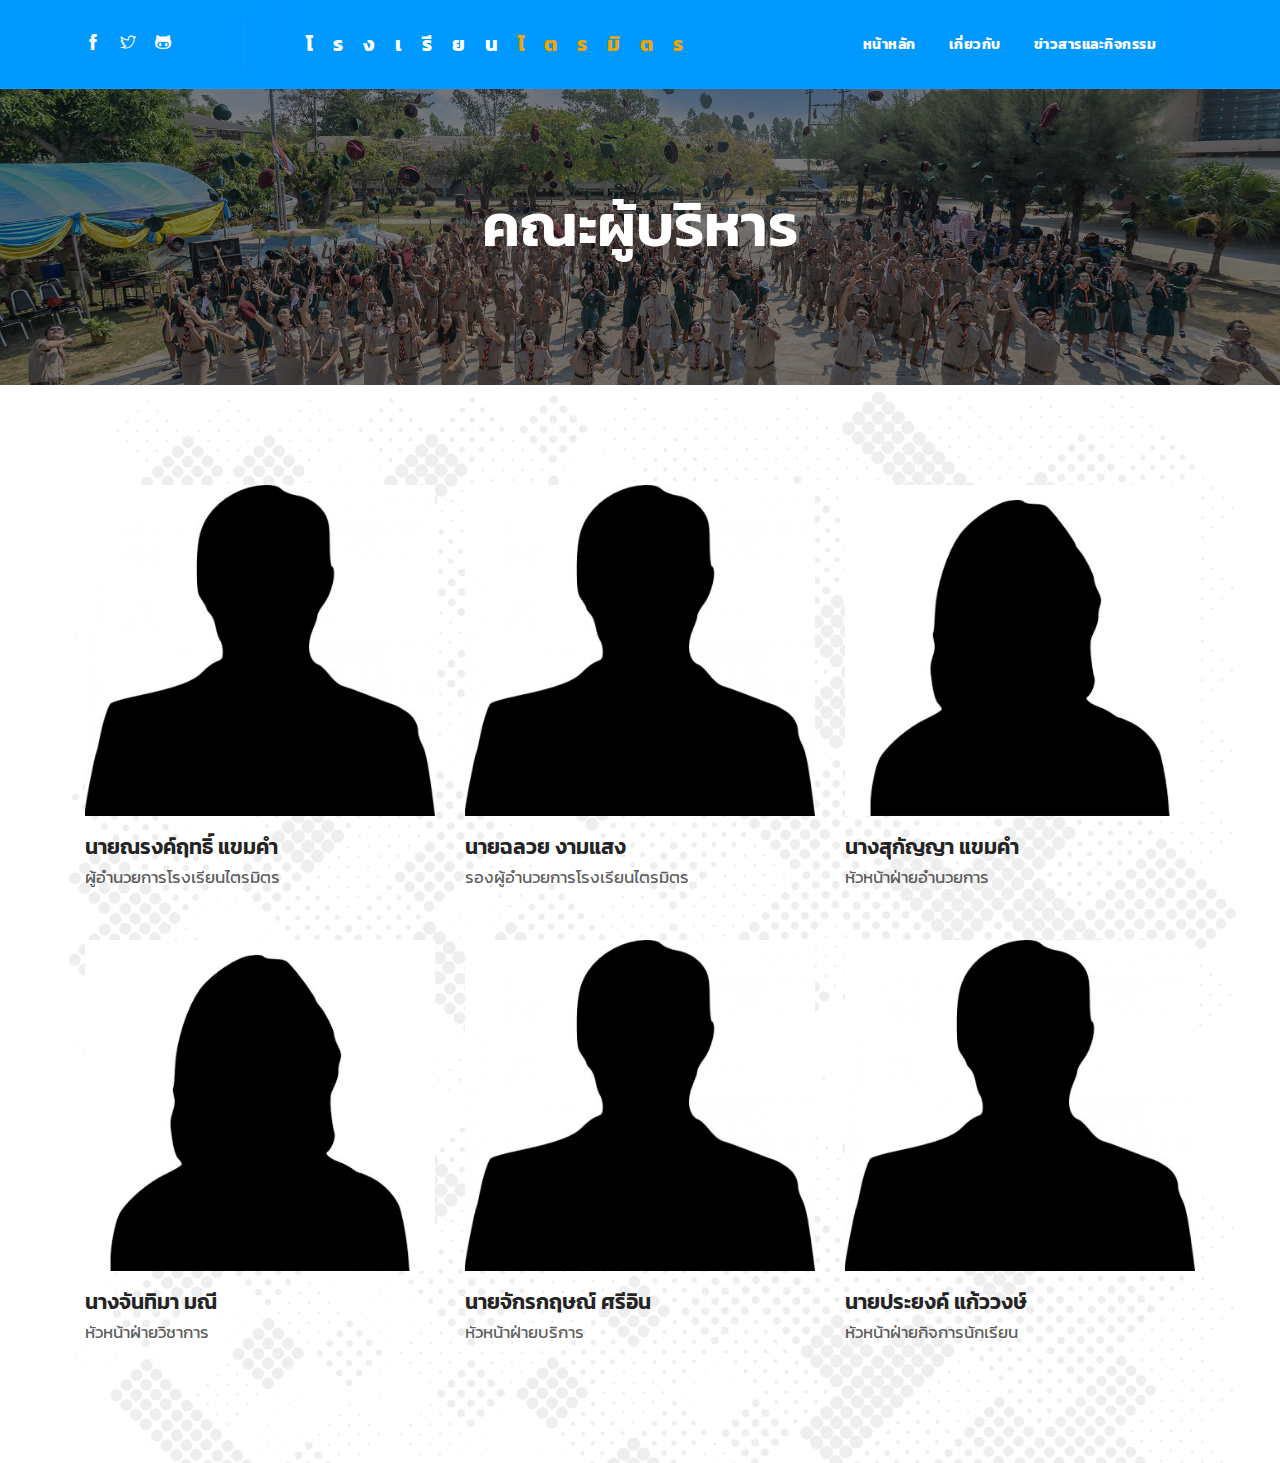
==== commit f3d53185: "tonadd" ====
--- a/about.html
+++ b/about.html
@@ -1,284 +1,295 @@
 <!doctype html>
 <html lang="en">
-  <head>
-  <!-- Required meta tags -->
-  <meta charset="utf-8">
-  <meta name="viewport" content="width=device-width, initial-scale=1, shrink-to-fit=no">
-  <meta name="description" content="megakit,business,company,agency,multipurpose,modern,bootstrap4">
-  
-  <meta name="author" content="themefisher.com">
-
-  <title>Megakit| Html5 Agency template</title>
-
-  <!-- bootstrap.min css -->
-  <link rel="stylesheet" href="plugins/bootstrap/css/bootstrap.min.css">
-  <!-- Icon Font Css -->
-  <link rel="stylesheet" href="plugins/themify/css/themify-icons.css">
-  <link rel="stylesheet" href="plugins/fontawesome/css/all.css">
-  <link rel="stylesheet" href="plugins/magnific-popup/dist/magnific-popup.css">
-  <!-- Owl Carousel CSS -->
-  <link rel="stylesheet" href="plugins/slick-carousel/slick/slick.css">
-  <link rel="stylesheet" href="plugins/slick-carousel/slick/slick-theme.css">
-
-  <!-- Main Stylesheet -->
-  <link rel="stylesheet" href="css/style.css">
+
+<head>
+	<!-- Required meta tags -->
+	<meta charset="utf-8">
+	<meta name="viewport" content="width=device-width, initial-scale=1, shrink-to-fit=no">
+	<meta name="description" content="megakit,business,company,agency,multipurpose,modern,bootstrap4">
+
+	<meta name="author" content="themefisher.com">
+
+	<title>คณะผู้บริหาร</title>
+
+	<!-- bootstrap.min css -->
+	<link rel="stylesheet" href="plugins/bootstrap/css/bootstrap.min.css">
+	<!-- Icon Font Css -->
+	<link rel="stylesheet" href="plugins/themify/css/themify-icons.css">
+	<link rel="stylesheet" href="plugins/fontawesome/css/all.css">
+	<link rel="stylesheet" href="plugins/magnific-popup/dist/magnific-popup.css">
+	<!-- Owl Carousel CSS -->
+	<link rel="stylesheet" href="plugins/slick-carousel/slick/slick.css">
+	<link rel="stylesheet" href="plugins/slick-carousel/slick/slick-theme.css">
+
+	<!-- Main Stylesheet -->
+	<link rel="stylesheet" href="css/style.css">
 
 </head>
 
 <body>
 
 
-<!-- Header Start --> 
-
-<header class="navigation">
-	<div class="header-top ">
-		<div class="container">
-			<div class="row justify-content-between align-items-center">
-				<div class="col-lg-2 col-md-4">
-					<div class="header-top-socials text-center text-lg-left text-md-left">
-						<a href="https://web.facebook.com/%E0%B9%82%E0%B8%A3%E0%B8%87%E0%B9%80%E0%B8%A3%E0%B8%B5%E0%B8%A2%E0%B8%99%E0%B9%84%E0%B8%95%E0%B8%A3%E0%B8%A1%E0%B8%B4%E0%B8%95%E0%B8%A3-Trimit-school-172580970136434" target="_blank"><i class="ti-facebook"></i></a>
-						<a  target="_blank"><i class="ti-twitter"></i></a>
-						<a  target="_blank"><i class="ti-github"></i></a>
-					</div>
-				</div>
-				<div class="col-lg-10 col-md-8 text-center text-lg-right text-md-right">
-			
-					<div class="header-top-info">		
-				</div>
-	<nav class="navbar navbar-expand-lg  py-4" id="navbar">
-		<div class="container">
-		  <a class="navbar-brand" href="index.html">
-		  	โรงเรียน<span>ไตรมิตร</span>
-		  </a>
-
-		  <button class="navbar-toggler collapsed" type="button" data-toggle="collapse" data-target="#navbarsExample09" aria-controls="navbarsExample09" aria-expanded="false" aria-label="Toggle navigation">
-			<span class="fa fa-bars"></span>
-		  </button>
-	  
-		  <div class="collapse navbar-collapse text-center" id="navbarsExample09">
-			<ul class="navbar-nav ml-auto">
-			  <li class="nav-item active">
-				<a class="nav-link" href="index.html">หน้าหลัก <span class="sr-only">(current)</span></a>
-			  </li>
-			  <li class="nav-item dropdown">
-					<a class="nav-link dropdown-toggle" href="#" id="dropdown03" data-toggle="dropdown" aria-haspopup="true" aria-expanded="false">เกี่ยวกับ</a>
-					<ul class="dropdown-menu" aria-labelledby="dropdown03">
-						<li><a class="dropdown-item" href="about.html">คณะผู้บริหาร</a></li>
-						<li><a class="dropdown-item" href="blog-single.html">ประวัติความเป็นมา</a></li>
-					</ul>
-			  </li>
-			   <li class="nav-item dropdown">
-					<a class="nav-link dropdown-toggle" href="#" id="dropdown05" data-toggle="dropdown" aria-haspopup="true" aria-expanded="false">ข่าวสารและกิจกรรม</a>
-					<ul class="dropdown-menu" aria-labelledby="dropdown05">
-						<li><a class="dropdown-item" href="blog-grid.html">ข่าวสาร</a></li>
-						<li><a class="dropdown-item" href="blog-grid - 1.html">ภาพกิจกรรม</a></li>
-					</ul>
-			</ul>
-			</form>
-		  </div>
-		</div>
-	</nav>
-</header>
-
-<!-- Header Close --> 
-
-<div class="main-wrapper ">
-<!-- Slider Start -->
-<section class="slider">
-	<div class="container">
-		<div class="row">
-			<div class="col-lg-9 col-md-10">
-				<div class="block">
-					<h1 class="animated fadeInUp mb-5">โรงเรียนไตรมิตร</h1>
-					<span class="d-block mb-3 text-white text-capitalize">หมู่ 5 ตำบลเสียว อำเภอโพธิ์ศรีสุวรรณ จังหวัดศรีสะเกษ 33120</span>
+	<!-- Header Start -->
+
+	<header class="navigation">
+		<div class="header-top ">
+			<div class="container">
+				<div class="row justify-content-between align-items-center">
+					<div class="col-lg-2 col-md-4">
+						<div class="header-top-socials text-center text-lg-left text-md-left">
+							<a href="https://web.facebook.com/%E0%B9%82%E0%B8%A3%E0%B8%87%E0%B9%80%E0%B8%A3%E0%B8%B5%E0%B8%A2%E0%B8%99%E0%B9%84%E0%B8%95%E0%B8%A3%E0%B8%A1%E0%B8%B4%E0%B8%95%E0%B8%A3-Trimit-school-172580970136434"
+								target="_blank"><i class="ti-facebook"></i></a>
+							<a target="_blank"><i class="ti-twitter"></i></a>
+							<a target="_blank"><i class="ti-github"></i></a>
+						</div>
+					</div>
+					<div class="col-lg-10 col-md-8 text-center text-lg-right text-md-right">
+
+						<div class="header-top-info">
+						</div>
+						<nav class="navbar navbar-expand-lg  py-4" id="navbar">
+							<div class="container">
+								<a class="navbar-brand" href="index.html">
+									โรงเรียน<span>ไตรมิตร</span>
+								</a>
+
+								<button class="navbar-toggler collapsed" type="button" data-toggle="collapse"
+									data-target="#navbarsExample09" aria-controls="navbarsExample09"
+									aria-expanded="false" aria-label="Toggle navigation">
+									<span class="fa fa-bars"></span>
+								</button>
+
+								<div class="collapse navbar-collapse text-center" id="navbarsExample09">
+									<ul class="navbar-nav ml-auto">
+										<li class="nav-item active">
+											<a class="nav-link" href="index.html">หน้าหลัก <span
+													class="sr-only">(current)</span></a>
+										</li>
+										<li class="nav-item dropdown">
+											<a class="nav-link dropdown-toggle" href="#" id="dropdown03"
+												data-toggle="dropdown" aria-haspopup="true"
+												aria-expanded="false">เกี่ยวกับ</a>
+											<ul class="dropdown-menu" aria-labelledby="dropdown03">
+												<li><a class="dropdown-item" href="about.html">คณะผู้บริหาร</a></li>
+												<li><a class="dropdown-item"
+														href="blog-single.html">ประวัติความเป็นมา</a></li>
+											</ul>
+										</li>
+										<li class="nav-item dropdown">
+											<a class="nav-link dropdown-toggle" href="#" id="dropdown05"
+												data-toggle="dropdown" aria-haspopup="true"
+												aria-expanded="false">ข่าวสารและกิจกรรม</a>
+											<ul class="dropdown-menu" aria-labelledby="dropdown05">
+												<li><a class="dropdown-item" href="blog-grid.html">ข่าวสาร</a></li>
+												<li><a class="dropdown-item" href="blog-grid - 1.html">ภาพกิจกรรม</a>
+												</li>
+											</ul>
+									</ul>
+									</form>
+								</div>
+							</div>
+						</nav>
+	</header>
+
+	<!-- Header Close -->
+
+	<div class="main-wrapper ">
+		<!-- Slider Start -->
+		<section class="page-title bg-1">
+			<div class="container">
+				<div class="row">
+					<div class="col-md-12">
+						<div class="block text-center">
+							<h1 class="text-capitalize mb-4 text-lg">คณะผู้บริหาร</h1>
+							<ul class="list-inline">
+						</div>
+					</div>
 				</div>
 			</div>
-		</div>
-	</div>
-</section>
-
-<!--  Section Services Start -->
-<section class="section team">
-	<div class="container">
-		<div class="row justify-content-center">
-			<div class="col-lg-7 text-center">
-				<div class="section-title">
-					<h2 class="mt-3 content-title">คณะผู้บริหาร</h2>
+		</section>
+
+		<!--  Section Services Start -->
+		<section class="section team">
+			<div class="container">
+
+				<div class="row justify-content-center">
+					<div class="col-lg-4 col-md-6 col-sm-6">
+						<div class="team-item-wrap mb-5">
+							<div class="team-item position-relative">
+								<img src="images/team/เงาชาย.jpg" alt="" class="img-fluid w-100">
+								<div class="team-img-hover">
+									<ul class="team-social list-inline">
+										<li class="list-inline-item">
+											<a class="facebook"><i class="fab fa-facebook-f" aria-hidden="true"></i></a>
+										</li>
+										<li class="list-inline-item">
+											<a class="twitter"><i class="fab fa-twitter" aria-hidden="true"></i></a>
+										</li>
+										<li class="list-inline-item">
+											<a class="instagram"><i class="fab fa-instagram" aria-hidden="true"></i></a>
+										</li>
+										<li class="list-inline-item">
+											<a class="linkedin"><i class="fab fa-linkedin-in"
+													aria-hidden="true"></i></a>
+										</li>
+									</ul>
+								</div>
+							</div>
+							<div class="team-item-content">
+								<h4 class="mt-3 mb-0 text-capitalize">นายณรงค์ฤทธิ์ แขมคำ </h4>
+								<p>ผู้อำนวยการโรงเรียนไตรมิตร</p>
+							</div>
+						</div>
+					</div>
+
+					<div class="col-lg-4 col-md-6 col-sm-6">
+						<div class="team-item-wrap mb-5">
+							<div class="team-item position-relative">
+								<img src="images/team/เงาชาย.jpg" alt="" class="img-fluid w-100">
+								<div class="team-img-hover">
+									<ul class="team-social list-inline">
+										<li class="list-inline-item">
+											<a class="facebook"><i class="fab fa-facebook-f" aria-hidden="true"></i></a>
+										</li>
+										<li class="list-inline-item">
+											<a class="twitter"><i class="fab fa-twitter" aria-hidden="true"></i></a>
+										</li>
+										<li class="list-inline-item">
+											<a class="instagram"><i class="fab fa-instagram" aria-hidden="true"></i></a>
+										</li>
+										<li class="list-inline-item">
+											<a class="linkedin"><i class="fab fa-linkedin-in"
+													aria-hidden="true"></i></a>
+										</li>
+									</ul>
+								</div>
+							</div>
+							<div class="team-item-content">
+								<h4 class="mt-3 mb-0 text-capitalize">นายฉลวย งามแสง</h4>
+								<p>รองผู้อำนวยการโรงเรียนไตรมิตร</p>
+							</div>
+						</div>
+					</div>
+
+					<div class="col-lg-4 col-md-6 col-sm-6">
+						<div class="team-item-wrap mb-5 ">
+							<div class="team-item position-relative">
+								<img src="images/team/เงาหญิง.jpg" alt="" class="img-fluid w-100">
+								<div class="team-img-hover">
+									<ul class="team-social list-inline">
+										<li class="list-inline-item">
+											<a class="facebook"><i class="fab fa-facebook-f" aria-hidden="true"></i></a>
+										</li>
+										<li class="list-inline-item">
+											<a class="twitter"><i class="fab fa-twitter" aria-hidden="true"></i></a>
+										</li>
+										<li class="list-inline-item">
+											<a class="instagram"><i class="fab fa-instagram" aria-hidden="true"></i></a>
+										</li>
+										<li class="list-inline-item">
+											<a class="linkedin"><i class="fab fa-linkedin-in"
+													aria-hidden="true"></i></a>
+										</li>
+									</ul>
+								</div>
+							</div>
+							<div class="team-item-content">
+								<h4 class="mt-3 mb-0 text-capitalize">นางสุกัญญา แขมคำ</h4>
+								<p>หัวหน้าฝ่ายอำนวยการ</p>
+							</div>
+						</div>
+					</div>
+					<div class="col-lg-4 col-md-6 col-sm-6">
+						<div class="team-item-wrap mb-5 mb-lg-0">
+							<div class="team-item position-relative">
+								<img src="images/team/เงาหญิง.jpg" alt="" class="img-fluid w-100">
+								<div class="team-img-hover">
+									<ul class="team-social list-inline">
+										<li class="list-inline-item">
+											<a class="facebook"><i class="fab fa-facebook-f" aria-hidden="true"></i></a>
+										</li>
+										<li class="list-inline-item">
+											<a class="twitter"><i class="fab fa-twitter" aria-hidden="true"></i></a>
+										</li>
+										<li class="list-inline-item">
+											<a class="instagram"><i class="fab fa-instagram" aria-hidden="true"></i></a>
+										</li>
+										<li class="list-inline-item">
+											<a class="linkedin"><i class="fab fa-linkedin-in"
+													aria-hidden="true"></i></a>
+										</li>
+									</ul>
+								</div>
+							</div>
+							<div class="team-item-content">
+								<h4 class="mt-3 mb-0 text-capitalize">นางจันทิมา มณี</h4>
+								<p>หัวหน้าฝ่ายวิชาการ</p>
+							</div>
+						</div>
+					</div>
+
+					<div class="col-lg-4 col-md-6 col-sm-6">
+						<div class="team-item-wrap mb-5 mb-lg-0">
+							<div class="team-item position-relative">
+								<img src="images/team/เงาชาย.jpg" alt="" class="img-fluid w-100">
+								<div class="team-img-hover">
+									<ul class="team-social list-inline">
+										<li class="list-inline-item">
+											<a class="facebook"><i class="fab fa-facebook-f" aria-hidden="true"></i></a>
+										</li>
+										<li class="list-inline-item">
+											<a class="twitter"><i class="fab fa-twitter" aria-hidden="true"></i></a>
+										</li>
+										<li class="list-inline-item">
+											<a class="instagram"><i class="fab fa-instagram" aria-hidden="true"></i></a>
+										</li>
+										<li class="list-inline-item">
+											<a class="linkedin"><i class="fab fa-linkedin-in"
+													aria-hidden="true"></i></a>
+										</li>
+									</ul>
+								</div>
+							</div>
+							<div class="team-item-content">
+								<h4 class="mt-3 mb-0 text-capitalize">นายจักรกฤษณ์ ศรีอิน</h4>
+								<p>หัวหน้าฝ่ายบริการ</p>
+							</div>
+						</div>
+					</div>
+
+					<div class="col-lg-4 col-md-6 col-sm-6">
+						<div class="team-item-wrap mb-5 mb-lg-0 ">
+							<div class="team-item position-relative">
+								<img src="images/team/เงาชาย.jpg" alt="" class="img-fluid w-100">
+								<div class="team-img-hover">
+									<ul class="team-social list-inline">
+										<li class="list-inline-item">
+											<a class="facebook"><i class="fab fa-facebook-f" aria-hidden="true"></i></a>
+										</li>
+										<li class="list-inline-item">
+											<a class="twitter"><i class="fab fa-twitter" aria-hidden="true"></i></a>
+										</li>
+										<li class="list-inline-item">
+											<a class="instagram"><i class="fab fa-instagram" aria-hidden="true"></i></a>
+										</li>
+										<li class="list-inline-item">
+											<a class="linkedin"><i class="fab fa-linkedin-in"
+													aria-hidden="true"></i></a>
+										</li>
+									</ul>
+								</div>
+							</div>
+							<div class="team-item-content">
+								<h4 class="mt-3 mb-0 text-capitalize">นายประยงค์ แก้ววงษ์ </h4>
+								<p>หัวหน้าฝ่ายกิจการนักเรียน</p>
+							</div>
+						</div>
+					</div>
 				</div>
 			</div>
-		</div>
-
-		<div class="row justify-content-center">
-			<div class="col-lg-4 col-md-6 col-sm-6">
-				<div class="team-item-wrap mb-5">
-					<div class="team-item position-relative">
-						<img src="images/team/เงาชาย.jpg" alt="" class="img-fluid w-100">
-						<div class="team-img-hover">
-							<ul class="team-social list-inline">
-								<li class="list-inline-item">
-									<a  class="facebook"><i class="fab fa-facebook-f" aria-hidden="true"></i></a>
-								</li>
-								<li class="list-inline-item">
-									<a  class="twitter"><i class="fab fa-twitter" aria-hidden="true"></i></a>
-								</li>
-								<li class="list-inline-item">
-									<a  class="instagram"><i class="fab fa-instagram" aria-hidden="true"></i></a>
-								</li>
-								<li class="list-inline-item">
-									<a  class="linkedin"><i class="fab fa-linkedin-in" aria-hidden="true"></i></a>
-								</li>
-							</ul>
-						</div>
-					</div>
-					<div class="team-item-content">
-						<h4 class="mt-3 mb-0 text-capitalize">นายณรงค์ฤทธิ์ แขมคำ </h4>
-						<p>ผู้อำนวยการโรงเรียนไตรมิตร</p>
-					</div>
-				</div>
-			</div>
-
-			<div class="col-lg-4 col-md-6 col-sm-6">
-				<div class="team-item-wrap mb-5">
-					<div class="team-item position-relative">
-						<img src="images/team/เงาชาย.jpg" alt="" class="img-fluid w-100">
-						<div class="team-img-hover">
-							<ul class="team-social list-inline">
-								<li class="list-inline-item">
-									<a  class="facebook"><i class="fab fa-facebook-f" aria-hidden="true"></i></a>
-								</li>
-								<li class="list-inline-item">
-									<a  class="twitter"><i class="fab fa-twitter" aria-hidden="true"></i></a>
-								</li>
-								<li class="list-inline-item">
-									<a  class="instagram"><i class="fab fa-instagram" aria-hidden="true"></i></a>
-								</li>
-								<li class="list-inline-item">
-									<a  class="linkedin"><i class="fab fa-linkedin-in" aria-hidden="true"></i></a>
-								</li>
-							</ul>
-						</div>
-					</div>
-					<div class="team-item-content">
-						<h4 class="mt-3 mb-0 text-capitalize">นายฉลวย งามแสง</h4>
-						<p>รองผู้อำนวยการโรงเรียนไตรมิตร</p>
-					</div>
-				</div>
-			</div>
-
-			<div class="col-lg-4 col-md-6 col-sm-6">
-				<div class="team-item-wrap mb-5 ">
-					<div class="team-item position-relative">
-						<img src="images/team/เงาหญิง.jpg" alt="" class="img-fluid w-100">
-						<div class="team-img-hover">
-							<ul class="team-social list-inline">
-								<li class="list-inline-item">
-									<a  class="facebook"><i class="fab fa-facebook-f" aria-hidden="true"></i></a>
-								</li>
-								<li class="list-inline-item">
-									<a  class="twitter"><i class="fab fa-twitter" aria-hidden="true"></i></a>
-								</li>
-								<li class="list-inline-item">
-									<a  class="instagram"><i class="fab fa-instagram" aria-hidden="true"></i></a>
-								</li>
-								<li class="list-inline-item">
-									<a  class="linkedin"><i class="fab fa-linkedin-in" aria-hidden="true"></i></a>
-								</li>
-							</ul>
-						</div>
-					</div>
-					<div class="team-item-content">
-						<h4 class="mt-3 mb-0 text-capitalize">นางสุกัญญา แขมคำ</h4>
-						<p>หัวหน้าฝ่ายอำนวยการ</p>
-					</div>
-				</div>
-			</div>
-			<div class="col-lg-4 col-md-6 col-sm-6">
-				<div class="team-item-wrap mb-5 mb-lg-0">
-					<div class="team-item position-relative">
-						<img src="images/team/เงาหญิง.jpg" alt="" class="img-fluid w-100">
-						<div class="team-img-hover">
-							<ul class="team-social list-inline">
-								<li class="list-inline-item">
-									<a  class="facebook"><i class="fab fa-facebook-f" aria-hidden="true"></i></a>
-								</li>
-								<li class="list-inline-item">
-									<a  class="twitter"><i class="fab fa-twitter" aria-hidden="true"></i></a>
-								</li>
-								<li class="list-inline-item">
-									<a  class="instagram"><i class="fab fa-instagram" aria-hidden="true"></i></a>
-								</li>
-								<li class="list-inline-item">
-									<a  class="linkedin"><i class="fab fa-linkedin-in" aria-hidden="true"></i></a>
-								</li>
-							</ul>
-						</div>
-					</div>
-					<div class="team-item-content">
-						<h4 class="mt-3 mb-0 text-capitalize">นางจันทิมา มณี</h4>
-						<p>หัวหน้าฝ่ายวิชาการ</p>
-					</div>
-				</div>
-			</div>
-
-			<div class="col-lg-4 col-md-6 col-sm-6">
-				<div class="team-item-wrap mb-5 mb-lg-0">
-					<div class="team-item position-relative">
-						<img src="images/team/เงาชาย.jpg" alt="" class="img-fluid w-100">
-						<div class="team-img-hover">
-							<ul class="team-social list-inline">
-								<li class="list-inline-item">
-									<a  class="facebook"><i class="fab fa-facebook-f" aria-hidden="true"></i></a>
-								</li>
-								<li class="list-inline-item">
-									<a  class="twitter"><i class="fab fa-twitter" aria-hidden="true"></i></a>
-								</li>
-								<li class="list-inline-item">
-									<a  class="instagram"><i class="fab fa-instagram" aria-hidden="true"></i></a>
-								</li>
-								<li class="list-inline-item">
-									<a  class="linkedin"><i class="fab fa-linkedin-in" aria-hidden="true"></i></a>
-								</li>
-							</ul>
-						</div>
-					</div>
-					<div class="team-item-content">
-						<h4 class="mt-3 mb-0 text-capitalize">นายจักรกฤษณ์ ศรีอิน</h4>
-						<p>หัวหน้าฝ่ายบริการ</p>
-					</div>
-				</div>
-			</div>
-
-			<div class="col-lg-4 col-md-6 col-sm-6">
-				<div class="team-item-wrap mb-5 mb-lg-0 ">
-					<div class="team-item position-relative">
-						<img src="images/team/เงาชาย.jpg" alt="" class="img-fluid w-100">
-						<div class="team-img-hover">
-							<ul class="team-social list-inline">
-								<li class="list-inline-item">
-									<a  class="facebook"><i class="fab fa-facebook-f" aria-hidden="true"></i></a>
-								</li>
-								<li class="list-inline-item">
-									<a  class="twitter"><i class="fab fa-twitter" aria-hidden="true"></i></a>
-								</li>
-								<li class="list-inline-item">
-									<a  class="instagram"><i class="fab fa-instagram" aria-hidden="true"></i></a>
-								</li>
-								<li class="list-inline-item">
-									<a  class="linkedin"><i class="fab fa-linkedin-in" aria-hidden="true"></i></a>
-								</li>
-							</ul>
-						</div>
-					</div>
-					<div class="team-item-content">
-						<h4 class="mt-3 mb-0 text-capitalize">นายประยงค์ แก้ววงษ์ </h4>
-						<p>หัวหน้าฝ่ายกิจการนักเรียน</p>
-					</div>
-				</div>
-			</div>
-		</div>
+		</section>
+
 	</div>
-</section>
-
-
-  </body>
-  </html>+</body>
+
+</html>--- a/css/style.css
+++ b/css/style.css
@@ -2,16 +2,20 @@
 @import url(http://fonts.googleapis.com/css?family=Montserrat:400,700|Poppins:300,400,600,700);
 @import url(https://fonts.googleapis.com/css?family=Hind:300,400,500,600,700);
 @import url(https://fonts.googleapis.com/css?family=Playfair+Display:300,400,500,600,700);
+@import url("https://fonts.googleapis.com/css2?family=Kanit:ital,wght@0,100;0,200;1,100;1,200&display=swap");
 html {
   overflow-x: hidden;
 }
 
 body {
   line-height: 1.5;
-  font-family: "Hind", serif;
   -webkit-font-smoothing: antialiased;
   font-size: 17px;
   color: rgba(0, 0, 0, 0.65);
+  font-family: "Kanit", sans-serif;
+  background-image: url(/images/bg/bg22.png);
+   background-size: contain;
+   background-position: center;
 }
 
 h1,
@@ -26,7 +30,7 @@
 .h5,
 h6,
 .h6 {
-  font-family: "Poppins", sans-serif;
+  font-family: "Kanit", sans-serif;
   font-weight: 600;
   color: #242424;
 }
@@ -337,7 +341,7 @@
 
 a:focus,
 a:hover {
-  color: #fffb00;
+  color: #F0A500;
   text-decoration: none;
 }
 
@@ -441,12 +445,12 @@
 }
 
 #navbar li {
-  padding-left: 15px;
+  padding-left: 1em;
 }
 
 #navbar .nav-link {
-  font-family: "Poppins", sans-serif;
-  font-weight: 500;
+  font-family: "Kanit", sans-serif;
+  font-weight: bolder;
   color: #fff;
   text-transform: uppercase;
   font-size: 14px;
@@ -456,7 +460,7 @@
 
 #navbar .nav-link:hover,
 #navbar .nav-link:focus {
-  color: #fffb00;
+  color: #F0A500;
 }
 
 #navbar .btn {
@@ -466,7 +470,7 @@
 
 .header-top {
   background: #0099ff;
-  color: #919194;
+  color: #F0A500;
   border-bottom: 1px solid rgba(255, 255, 255, 0.05);
 }
 
@@ -476,7 +480,7 @@
 }
 
 .header-top .header-top-socials a {
-  color: #000000;
+  color:#fff;
   margin-right: 15px;
   font-size: 16px;
 }
@@ -491,18 +495,20 @@
 }
 
 .header-top .header-top-info a {
-  margin-left: 35px;
+  margin-left: 1em;
   color: #919194;
 }
 
 .navbar-brand {
   color: #fff;
-  font-weight: 600;
-  letter-spacing: 1px;
+  font-weight: bolder;
+  letter-spacing: 1em;
+  text-align: left;
+
 }
 
 .navbar-brand span {
-  color: #fffb00;
+  color: #F0A500;
 }
 
 .dropdown-menu {
@@ -544,7 +550,7 @@
 }
 
 .dropdown-item:hover {
-  background: #fffb00;
+  background: #F0A500;
   color: #fff;
 }
 
@@ -654,19 +660,24 @@
 }
 
 .team-img-hover .team-social li a.facebook {
-  background: #6666cc;
+  background: #185ADB;
+  color: #fff;
 }
 
 .team-img-hover .team-social li a.twitter {
   background: #3399cc;
+  color: #fff;
 }
 
 .team-img-hover .team-social li a.instagram {
-  background: #cc66cc;
+   /* fallback for old browsers */
+  background: linear-gradient(to left top, #fcb045, #fd1d1d, #833ab4); /* W3C, IE 10+/ Edge, Firefox 16+, Chrome 26+, Opera 12+, Safari 7+ */
+  color: #fff;
 }
 
 .team-img-hover .team-social li a.linkedin {
   background: #3399cc;
+  color: #fff;
 }
 
 .team-img-hover {
